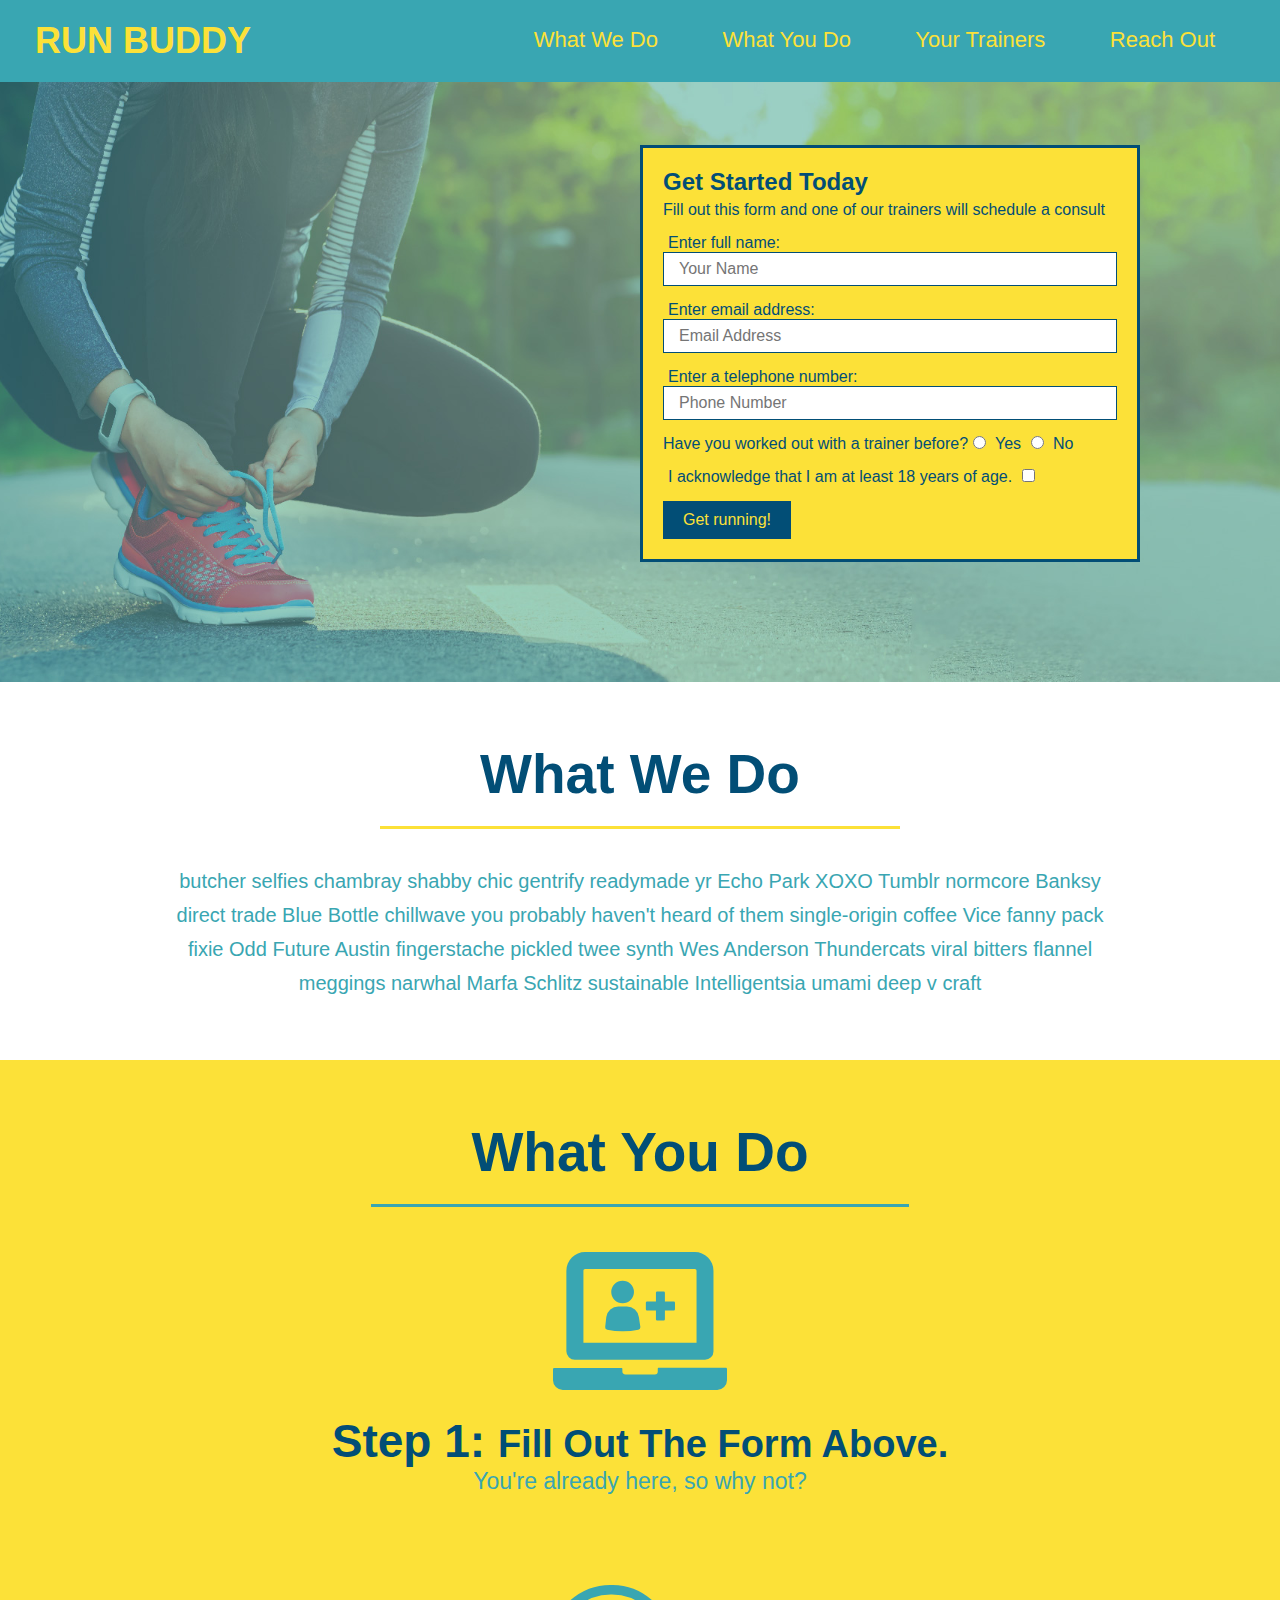
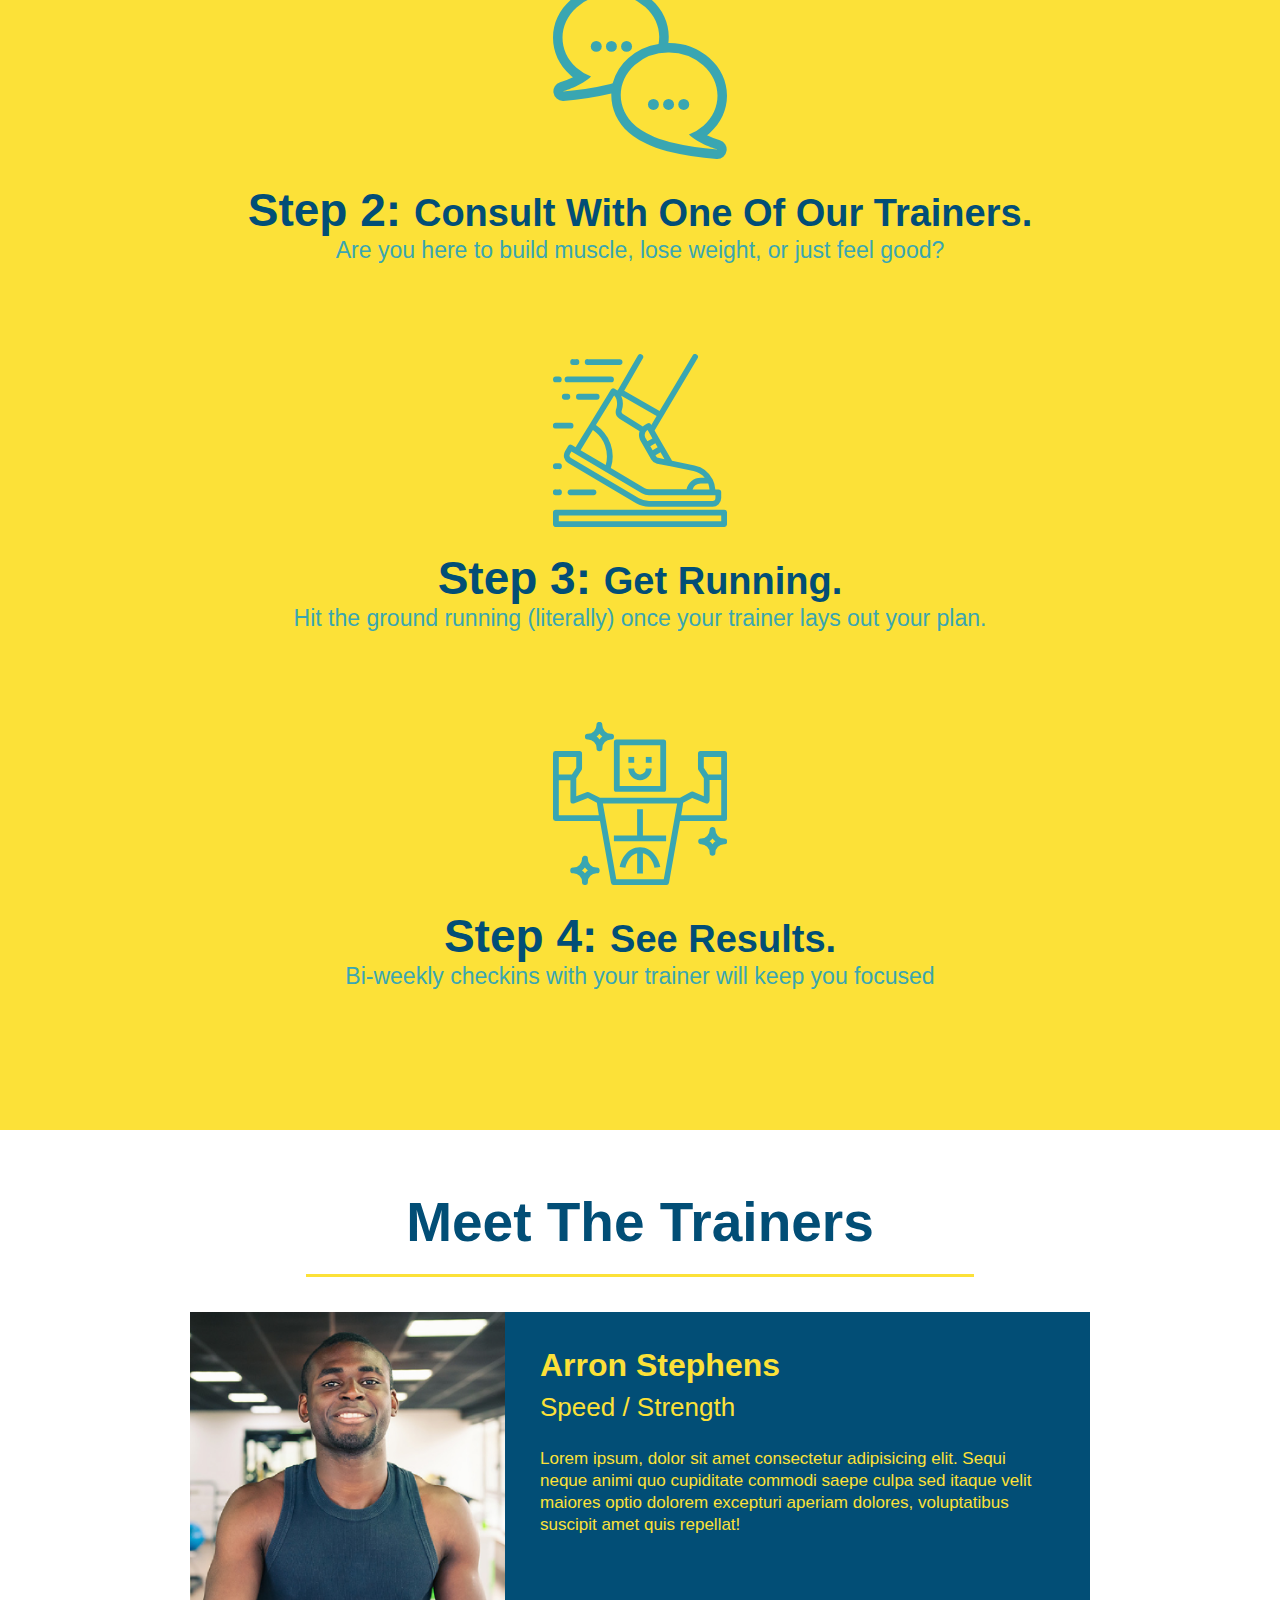
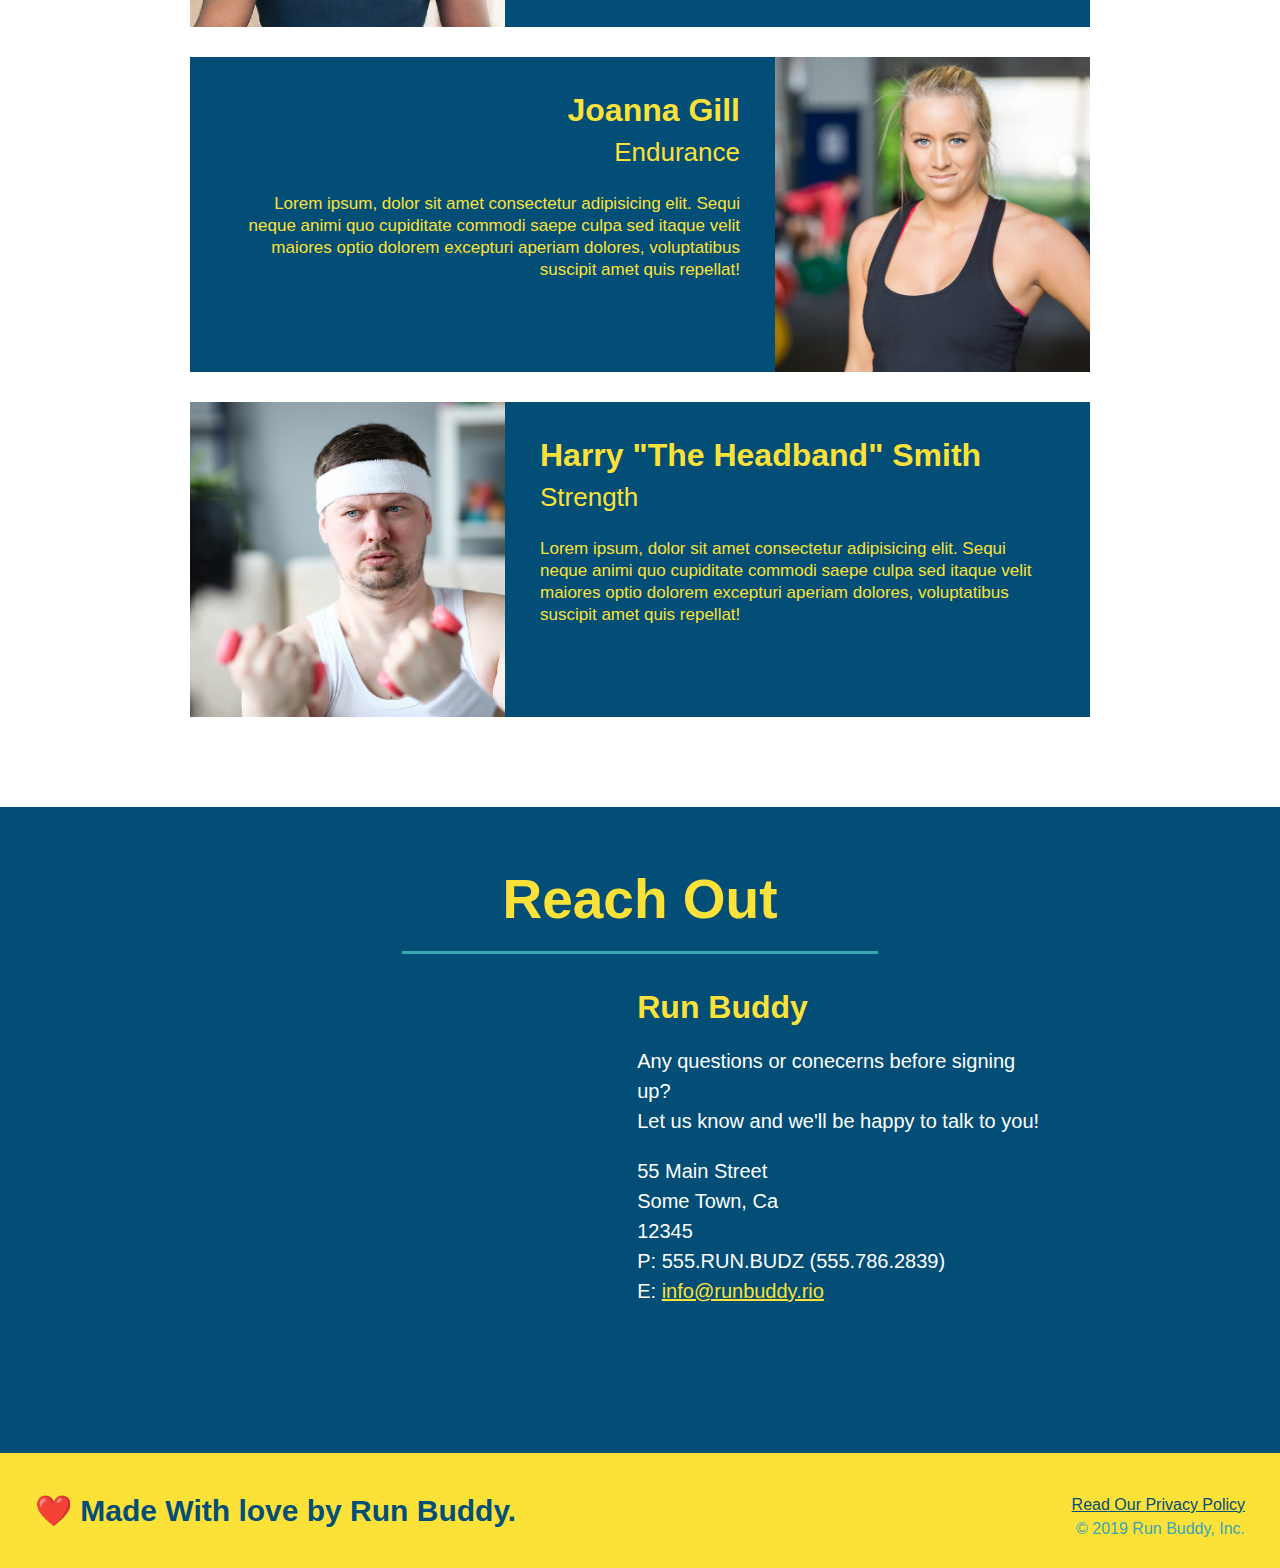
==== index.html @ 1e5d77dc "fixed spelling error" ====
<!DOCTYPE html>
<html lang="en-US">

    <head>
        <meta charset="UTF-8">
        <title>Run Buddy</title>
        <link rel="stylesheet" href="./assets/css/style.css">
    </head>
    

      <body>
        <!-- navigation -->
        <header>
            <h1>
                <a href="/">RUN BUDDY</a>    
            </h1>
            <nav>
                <!-- Unordered list element -->
                <ul>
                    <!-- List item element-->
                    <li>
                        <!-- Anachor element-->
                        <a href="#what-we-do">What We Do</a>
                    </li>
                    <li>
                        <a href="#what-you-do">What You Do</a>
                    </li>
                    <li>
                        <a href="#your-trainers">Your Trainers</a>
                    </li>
                    <li>
                        <a href="#reach-out">Reach Out</a>
                    </li>
                </ul>
            </nav>
        </header>
            
        <!-- hero section -->
        <section class="hero">
            <div class="hero-form">
                <h3>Get Started Today</h3>
                <p>Fill out this form and one of our trainers will schedule a consult</p>
                <form>
                    <label for="name">Enter full name:</label>
                    <input type="text" placeholder="Your Name" name="name" id="name" class="form-input" />
                    <label for="email">Enter email address:</label>
                    <input type="email" placeholder="Email Address" name="email" id="email" class="form-input" />
                    <label for="phone">Enter a telephone number:</label>
                    <input type="tel" placeholder="Phone Number" name="phone" id="phone" class="form-input" />
                    <p>
                      Have you worked out with a trainer before?
                      <input type="radio" name="trainer-confirm" id="trainer-yes" />
                      <label for="trainer-yes">Yes</label>
                      <input type="radio" name="trainer-confirm" id="trainer-no" />
                      <label for="trainer-no">No</label>
                    </p>
                    <p>
                      <label for="checkbox">
                        I acknowledge that I am at least 18 years of age.
                      </label>
                      <input type="checkbox" name="age-confirm" id="checkbox" />
                    </p>
                    <button type="submit">
                      Get running!
                    </button>
                  </form>
            </div>
        </section>

        <!--"What We Do" Section-->    
        <section id="what-we-do" class="intro">
          <h2 class="section-title primary-border">What We Do</h2>
          <p>butcher selfies chambray shabby chic gentrify readymade yr Echo Park XOXO Tumblr normcore Banksy direct trade Blue Bottle chillwave you probably haven't heard of them single-origin coffee Vice fanny pack fixie Odd Future Austin fingerstache pickled twee synth Wes Anderson Thundercats viral bitters flannel meggings narwhal Marfa Schlitz sustainable Intelligentsia umami deep v craft

          </p>
        </section>

        <!--"What You Do" Section-->
        <section id="what-you-do" class="steps">
            <h2 class="section-title secondary-border">What You Do</h2>

            <div>
                <img src="./assets/images/step-1.svg" alt="">
                <h3>Step 1: <span>Fill Out The Form Above.</span></h3>
                <p>You're already here, so why not?</p>
            </div>

            <div>
                <img src="./assets/images/step-2.svg" alt="">
                <h3>Step 2: <span>Consult With One Of Our Trainers.</span></h3>
                <p>Are you here to build muscle, lose weight, or just feel good?</p>
            </div>

            <div>
                <img src="./assets/images/step-3.svg" alt="">
                <h3>Step 3: <span>Get Running.</span></h3>
                <p>Hit the ground running (literally) once your trainer lays out your plan.</p>
            </div>

            <div>
                <img src="./assets/images/step-4.svg" alt="">
                <h3>Step 4: <span>See Results.</span></h3>
                <p>Bi-weekly checkins with your trainer will keep you focused</p>
            </div>
        </section>

        <!--"Meet The Trainers" Section-->
        <section id="your-trainers" class="trainers">
            <h2 class="section-title primary-border">
                Meet The Trainers
            </h2>
            <!-- First Trainer Bio-->
            <article class="trainer">
                <img src="./assets/images/trainer-1.jpg" alt="Arron Stephens in his workout clothes, ready to pump iron">
                <div class="trainer-bio text-left">
                    <h3>Arron Stephens</h3>
                    <h4>Speed / Strength</h4>
                    <p>
                        Lorem ipsum, dolor sit amet consectetur adipisicing elit. Sequi neque animi quo cupiditate commodi saepe culpa sed itaque velit maiores optio dolorem excepturi aperiam dolores, voluptatibus suscipit amet quis repellat!
                    </p>
                </div>
            </article>
            <!-- Second Trainer Bio -->
            <article class="trainer">
                <div class="trainer-bio text-right">
                    <h3>Joanna Gill</h3>
                    <h4>Endurance</h4>
                    <p>
                        Lorem ipsum, dolor sit amet consectetur adipisicing elit. Sequi neque animi quo cupiditate commodi saepe culpa sed itaque velit maiores optio dolorem excepturi aperiam dolores, voluptatibus suscipit amet quis repellat!
                    </p>
                </div>
                <img src="./assets/images/trainer-2.jpg" alt="Joanna Gill cooling off after a workout">
            </article>
            <!-- Third Trainer Bio -->
            <article class="trainer">
                <img src="./assets/images/trainer-3.jpg" alt="Harry Smith wearing a headband and lifting comically small pink weights">
                <div class="trainer-bio text-left">
                    <h3>Harry "The Headband" Smith</h3>
                    <h4>Strength</h4>
                    <p>
                        Lorem ipsum, dolor sit amet consectetur adipisicing elit. Sequi neque animi quo cupiditate commodi saepe culpa sed itaque velit maiores optio dolorem excepturi aperiam dolores, voluptatibus suscipit amet quis repellat!
                    </p>

                </div>
            </article>
        </section>

        <!--"Reach Out" Section-->
        <section id="reach-out" class="contact">
            <h2 class="section-title secondary-border">Reach Out</h2>
            <div class="contact-info">
                <iframe src="https://www.google.com/maps/embed?pb=!1m18!1m12!1m3!1d5121.761958511111!2d-74.06692370712405!3d40.244243435101!2m3!1f0!2f0!3f0!3m2!1i1024!2i768!4f13.1!3m3!1m2!1s0x89c228d01648f32f%3A0x8bdbd21756d433e3!2sCold%20Indian%20Springs%20Rd%2C%20Ocean%20Township%2C%20NJ%2007712!5e0!3m2!1sen!2sus!4v1648341607891!5m2!1sen!2sus" 
                style="border:0;" 
                allowfullscreen="" 
                loading="lazy" 
                referrerpolicy="no-referrer-when-downgrade">
                </iframe>
                 <div>
                <h3>Run Buddy</h3>
                <p>
                    Any questions or conecerns before signing up?
                    <br />
                    Let us know and we'll be happy to talk to you!
                </p>
                <address>
                    55 Main Street <br />
                    Some Town, Ca <br />
                    12345<br />
                    P: 555.RUN.BUDZ (555.786.2839)<br />
                    E: <a href="mailto:info@runbuddy.io">info@runbuddy.rio</a>
                </address>
            </div>
          </section>
      </body>

      <!--Footer-->
      <footer>
        <h2> ❤️ Made With love by Run Buddy.</h2>
        <div>
            <a href="./privacy-policy.html">Read Our Privacy Policy</a><br />
            &copy; 2019 Run Buddy, Inc.
        </div>
      </footer>
    
    </html>
---- assets/css/style.css ----
* {
    margin: 0;
    padding: 0;
    box-sizing: border-box;
}

body {
    color: #39a6b2;
    font-family: Helvetica, Arial, sans-serif;
    
}

/* apply styles to <header> */
header {
    padding: 20px 35px;
    background-color: #39a6b2;
}

header h1 {
    font-weight: bold;
    font-size: 36px;
    color: #fce138;
    margin: 0;
    display: inline;
}

header a {
    text-decoration: none;
    color: #fce138;
}

header nav {
    float: right;
    margin: 7px 0;
}

header nav ul li {
    display: inline;
}

header nav ul li a {
    margin: 0 30px;
    font-weight: lighter;
    font-size: 22px;
}

footer {
    background: #fce138;
    width: 100%;
    padding: 40px 35px;
}

footer h2 {
    display: inline;
    color: #024e76;
    font-size: 30px;
    margin: 0;
}

footer div {
    float: right;
    line-height: 1.5;
    text-align: right;
}

footer a {
    color: #024e76;
}

section {
    padding: 60px;
}

/* hero style */
.hero {
    background-image: url("../images/hero-bg.jpg");
    height: 600px;
    background-size: cover;
    background-position: center;
    position: relative;
}
.hero-form {
    background-color: #fce138;
    padding: 20px;
    width: 500px;
    color: #024e76;
    border-style: solid;
    border-width: 3px;
    border-color: #024e76;
    position: absolute;
    bottom: 120px;
    right: 140px;  
  }

  .hero-form h3 {
    font-size: 24px;
    margin: 0;
  }

  .hero-form p {
      margin: 5px 0 15px 0;
  }

  .form-input {
    border: 1px solid #024e76;
    display: block;
    padding: 7px 15px;
    font-size: 16px;
    color: #024e76;
    width: 100%;
    margin-bottom: 15px;
  }

  .hero-form label {
    margin: 0 5px;
  }

  .hero-form button {
    color: #fce138;
    background-color: #024e76;
    border: none;
    padding: 10px 20px;
    font-size: 16px;
  }

  .intro {
      text-align: center;
  }

  .intro p {
      line-height: 1.7;
      color: #39a6b2;
      width: 80%;
      font-size: 20px;
      margin: 0 auto;
  }

  .steps {
      text-align: center;
      background: #fce138;
  }

  
  .steps div {
      margin-bottom: 80px;
  }
  
  .steps img {
    width: 15%;
    margin: 10px 0;
  }
  
  .steps h3 {
      color: #024e76;
    font-size: 46px;
    margin-top: 10px;
  }
  
  .steps p {
      color: #39a6b2;
      font-size: 23px;
    }
    
    .steps span {
      font-size: 38px;
  }
  
  .section-title {
    font-size: 55px;
    color: #024e76;
    margin-bottom: 35px;
    padding: 0 100px 20px 100px;
    display: inline-block;
    border-bottom: 3px solid;
  }
  
  .primary-border {
    border-color: #fce138;
  }
  
  .secondary-border {
    border-color: #39a6b2;
  }

  .trainers {
      text-align: center;
  }

  .trainer {
      width: 900px;
      margin: 0 auto 30px auto;
      background: #024e76;
      color: #fce138;
      overflow: auto;
  }

  .trainer img {
      width: 35%;
      float: left;
  }

  .trainer-bio {
      padding: 35px;
      float: left;
      width: 65%;
  }

  .text-left {
    text-align: left;
  }
  
  .text-right {
    text-align: right;
  }

  .trainer-bio h3 {
    font-size: 32px;
    margin-bottom: 8px;
  }
  
  .trainer-bio h4 {
    font-weight: lighter;
    font-size: 26px;
    margin-bottom: 25px;
  }
  
  .trainer-bio p {
    font-size: 17px;
    line-height: 1.3;
  }


  /* REACH OUT STYLES START */
.contact {
    text-align: center;
    background: #024e76;
  }

  .contact h2 {
      color: #fce138;
  }

  .contact-info iframe {
      width: 400px;
      height: 400px;
  }

  .contact-info div {
      width: 410px;
      display: inline-block;
      vertical-align: top;
      text-align: left;
      margin-right: 30px 0 0 60px;
      color: white;
  }

  .contact-info h3 {
    color: #fce138;
    font-size: 32px;
  }
  
  .contact-info p, .contact-info address {
    margin: 20px 0;
    line-height: 1.5;
    font-size: 20px;
    font-style: normal;
  }
  
  .contact-info a {
    color: #fce138;
  }
  
  /* REACH OUT STYLES END */
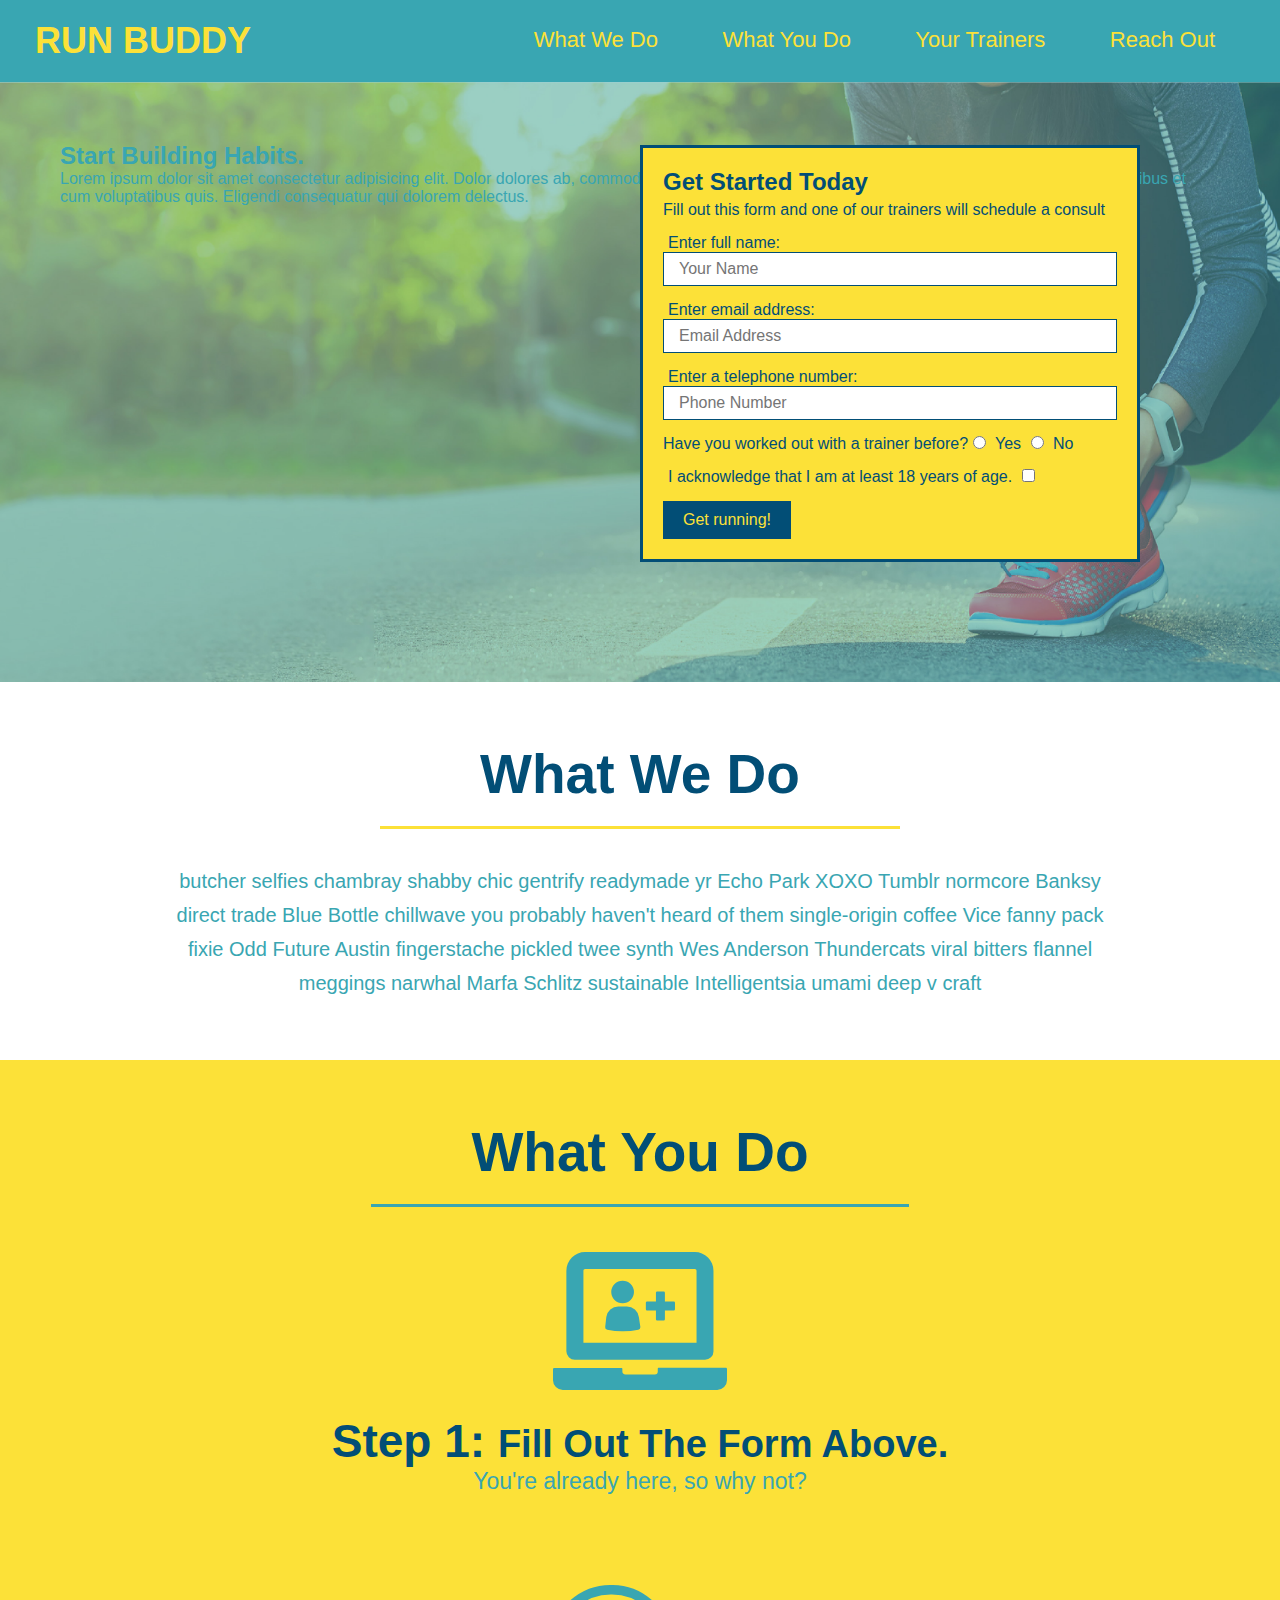
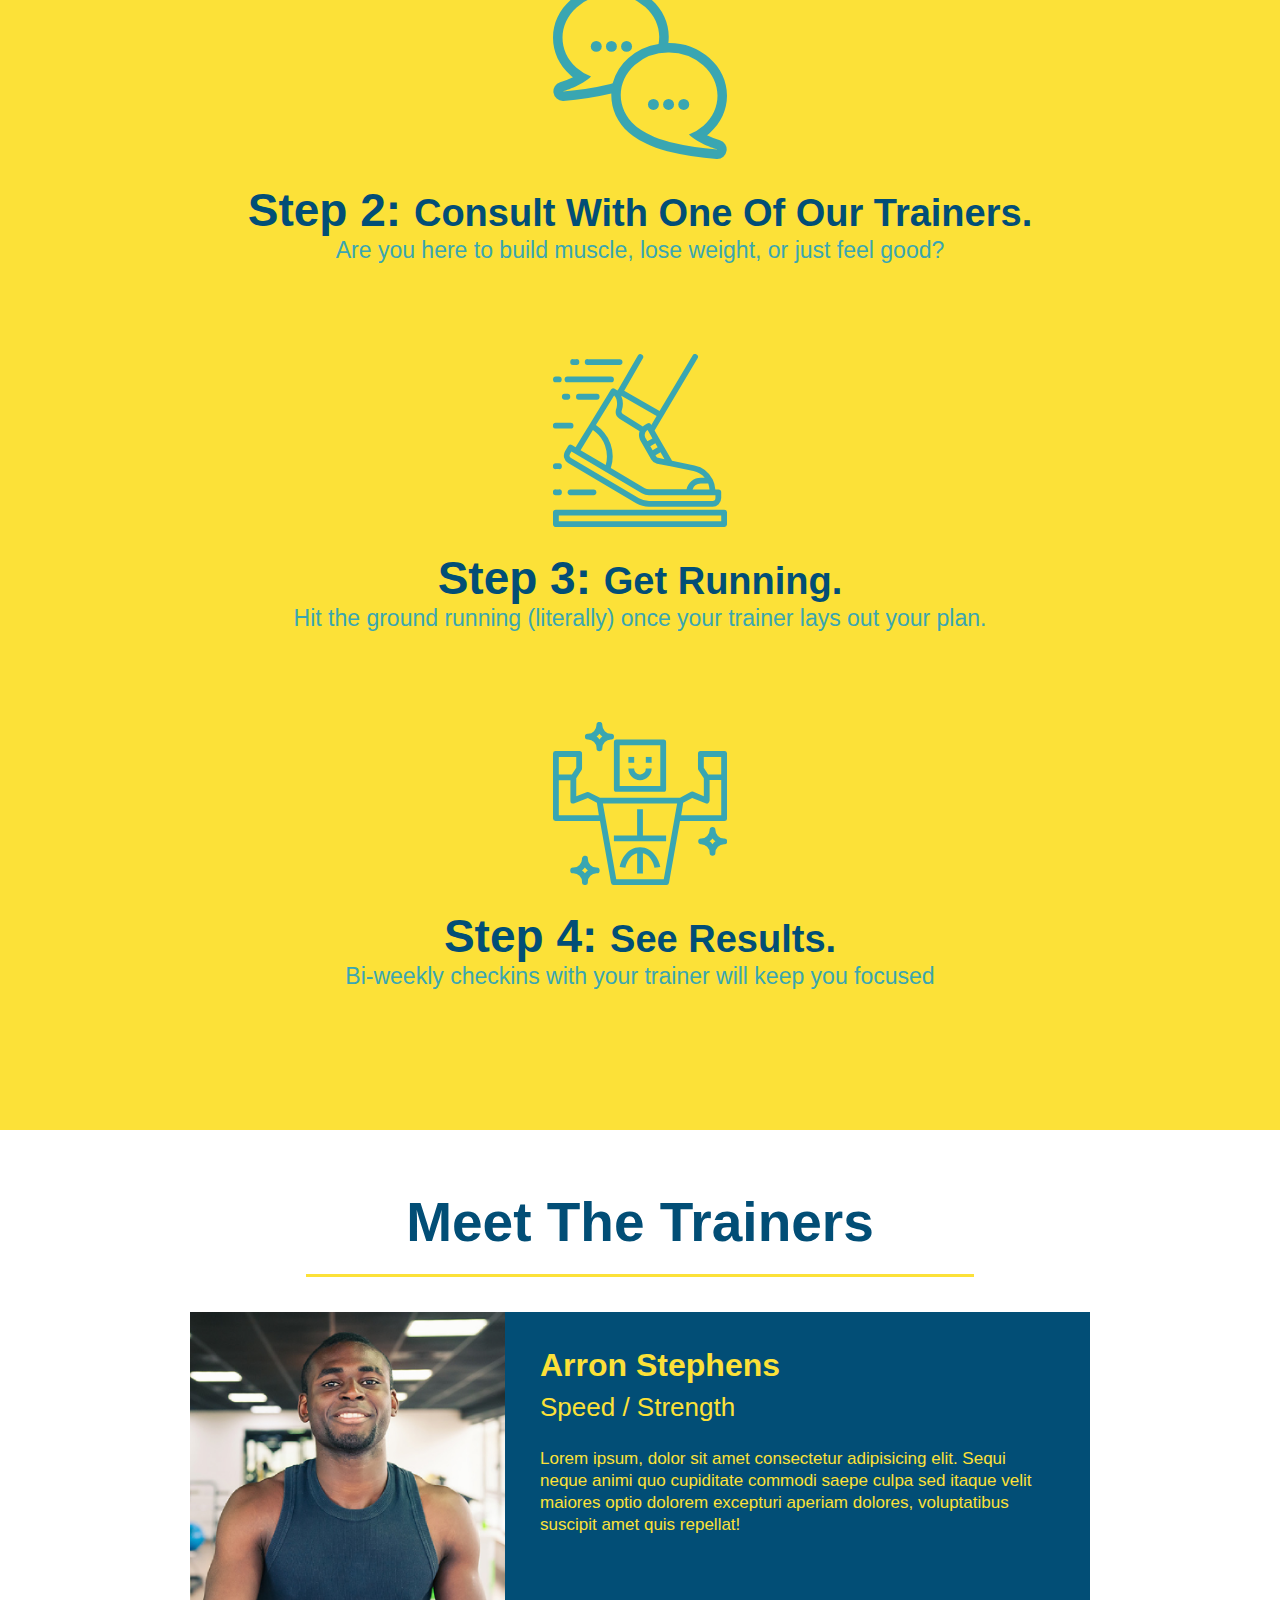
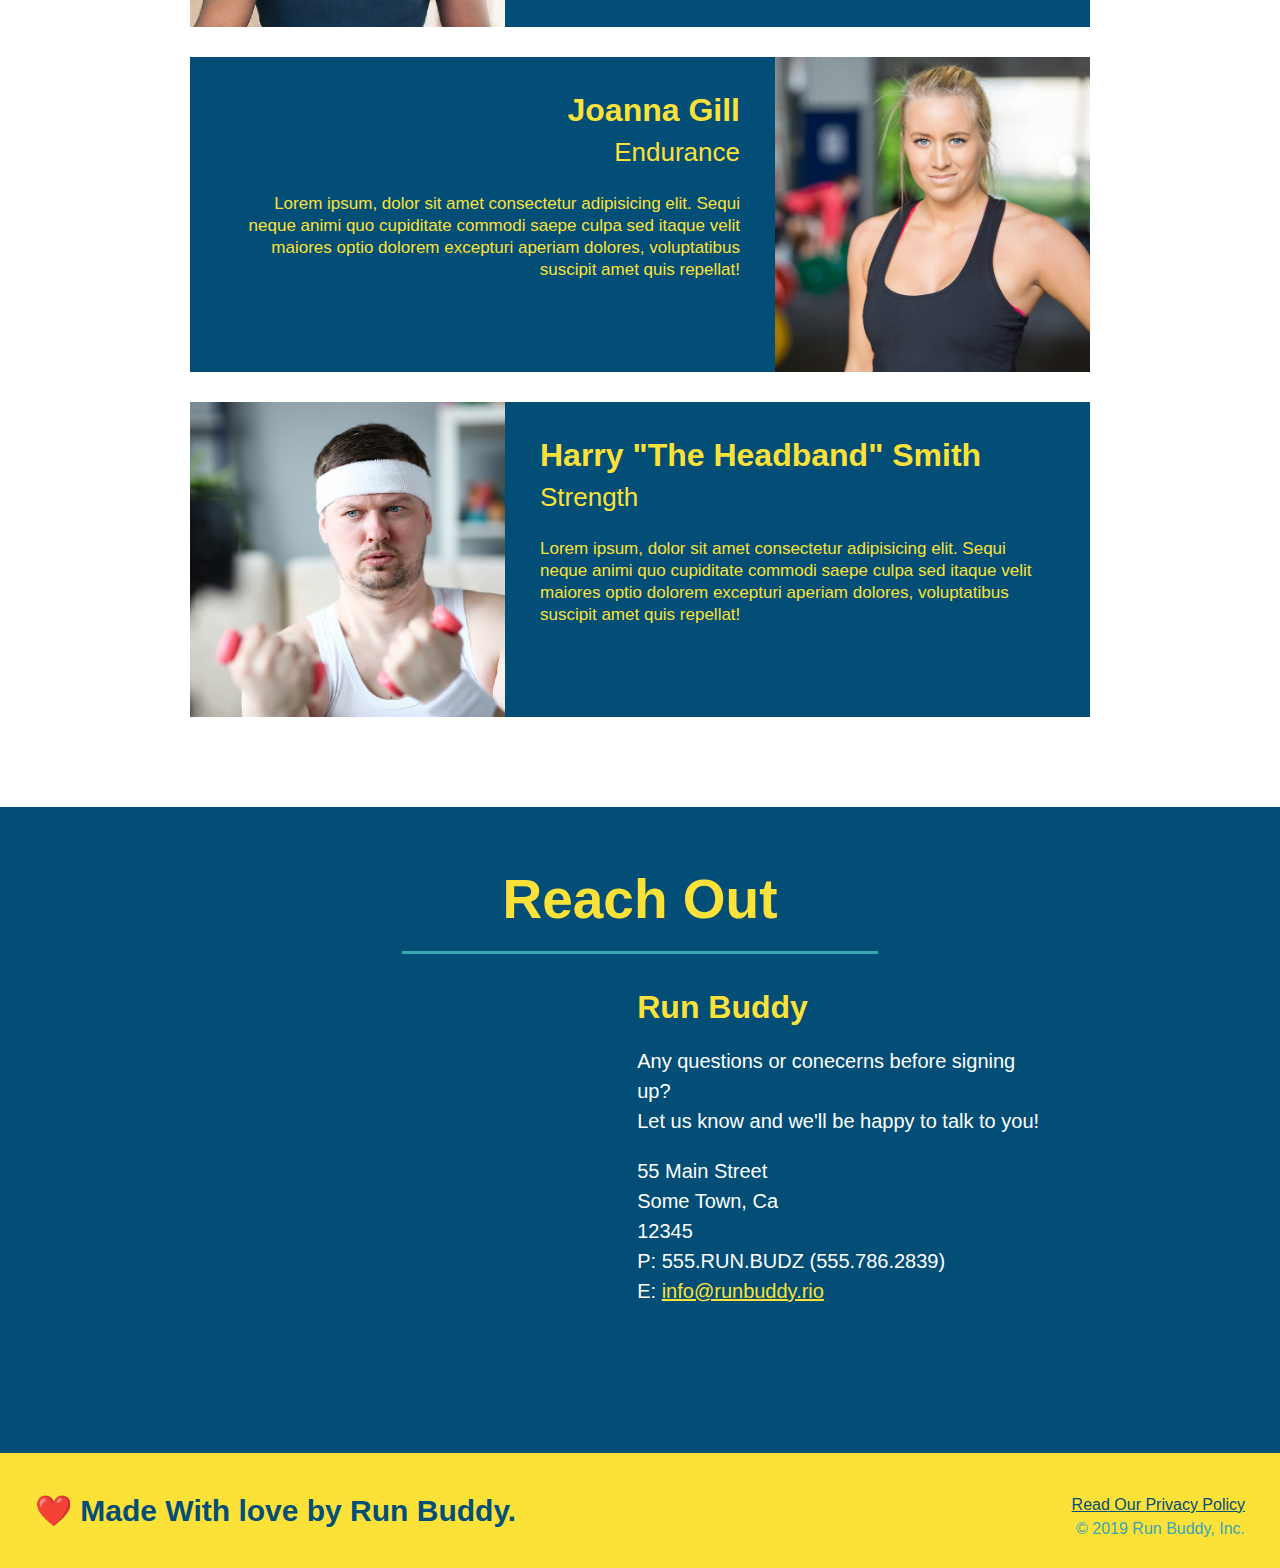
==== commit 4dda3ffa: "add content to hero, replace image" ====
--- a/index.html
+++ b/index.html
@@ -37,6 +37,12 @@
             
         <!-- hero section -->
         <section class="hero">
+            <div class="hero-cta">
+                <h2>Start Building Habits.</h2>
+                <p>
+                    Lorem ipsum dolor sit amet consectetur adipisicing elit. Dolor dolores ab, commodi amet deleniti cumque molestiae neque nam veritatis laborum, temporibus et cum voluptatibus quis. Eligendi consequatur qui dolorem delectus.
+                </p>
+            </div>
             <div class="hero-form">
                 <h3>Get Started Today</h3>
                 <p>Fill out this form and one of our trainers will schedule a consult</p>
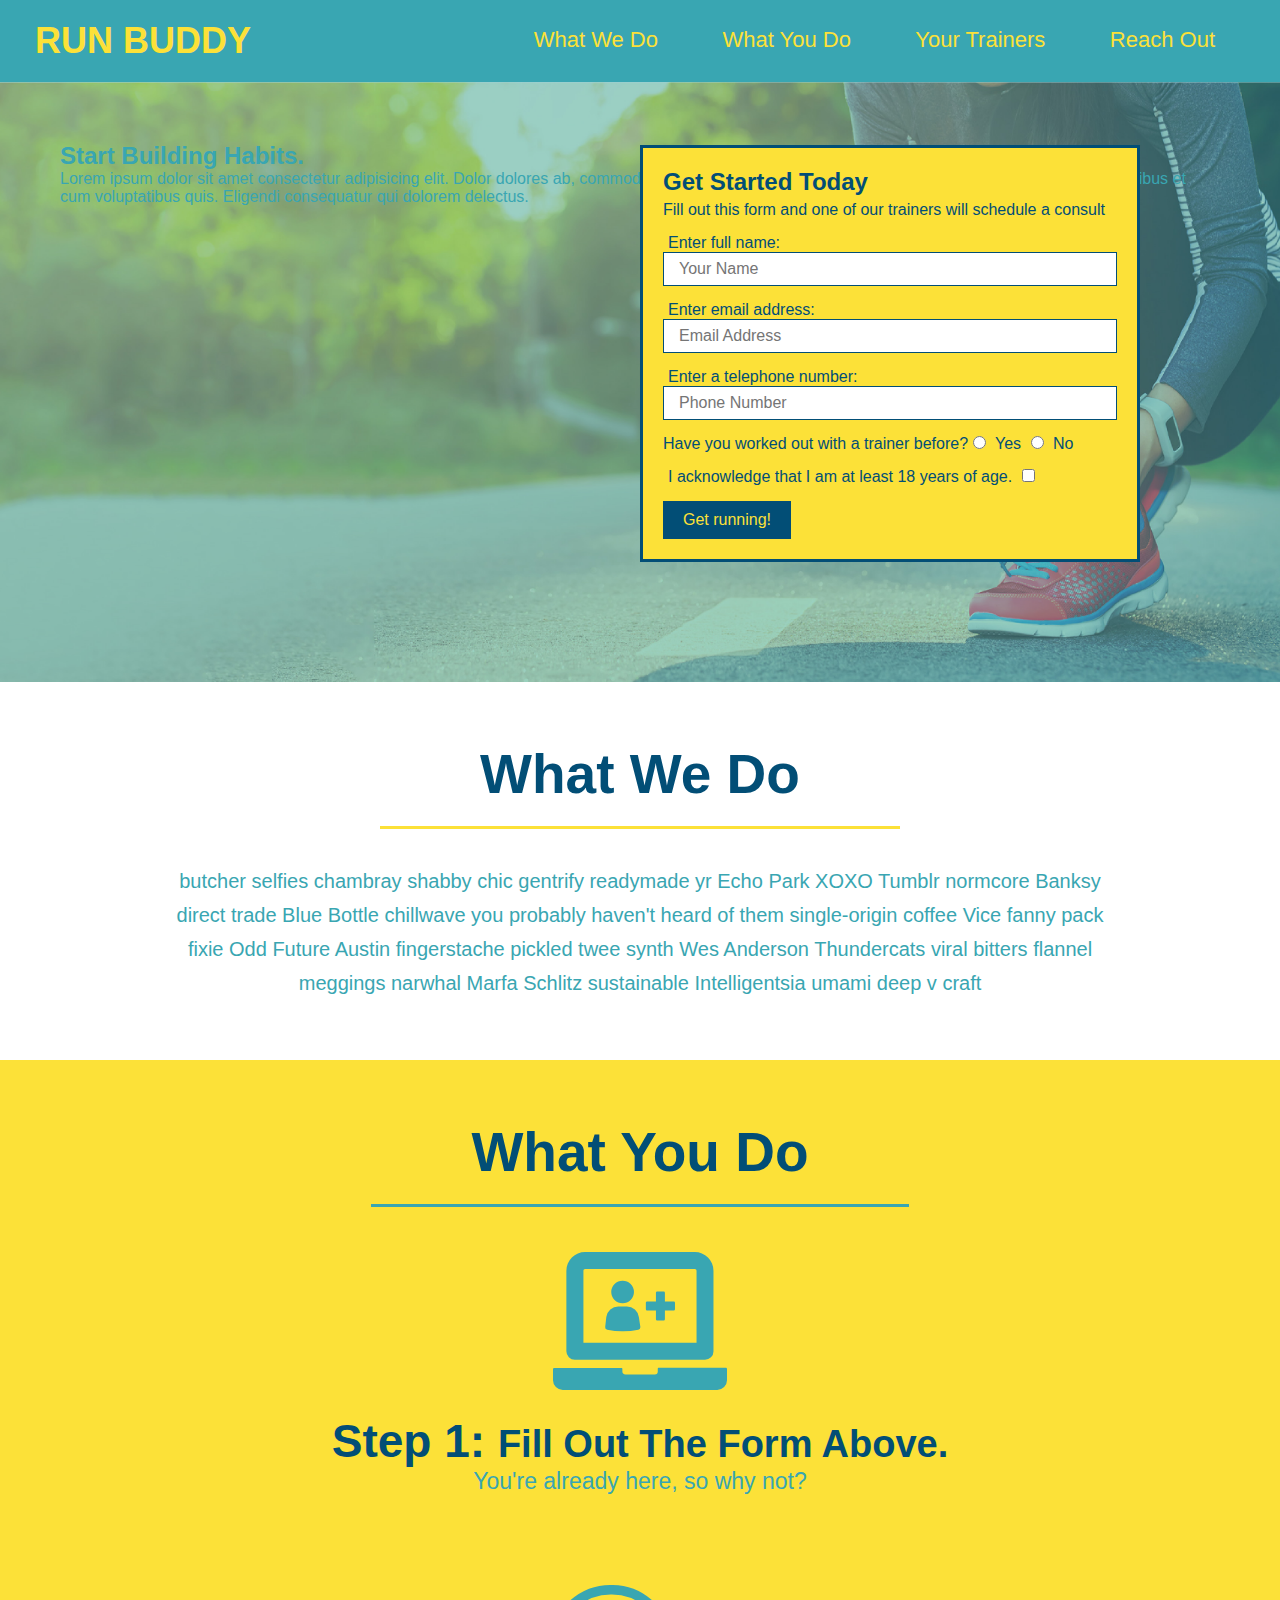
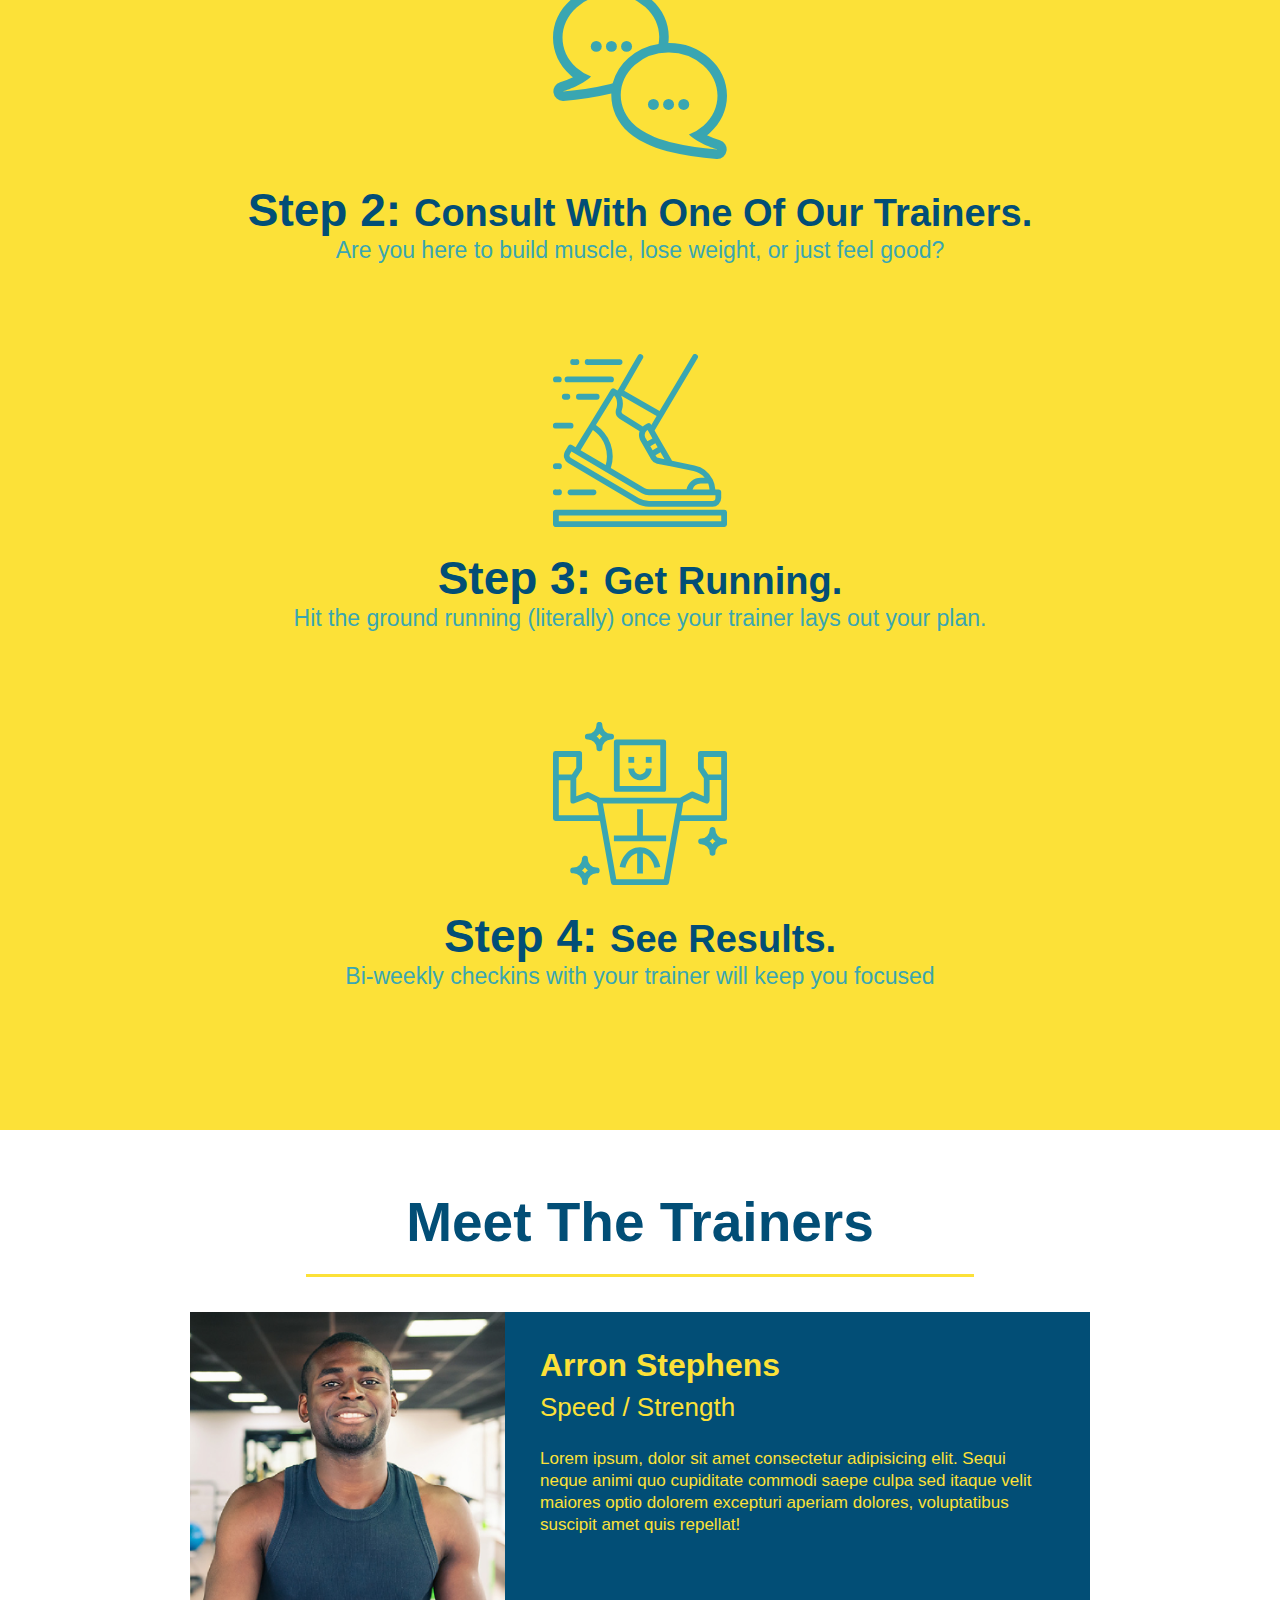
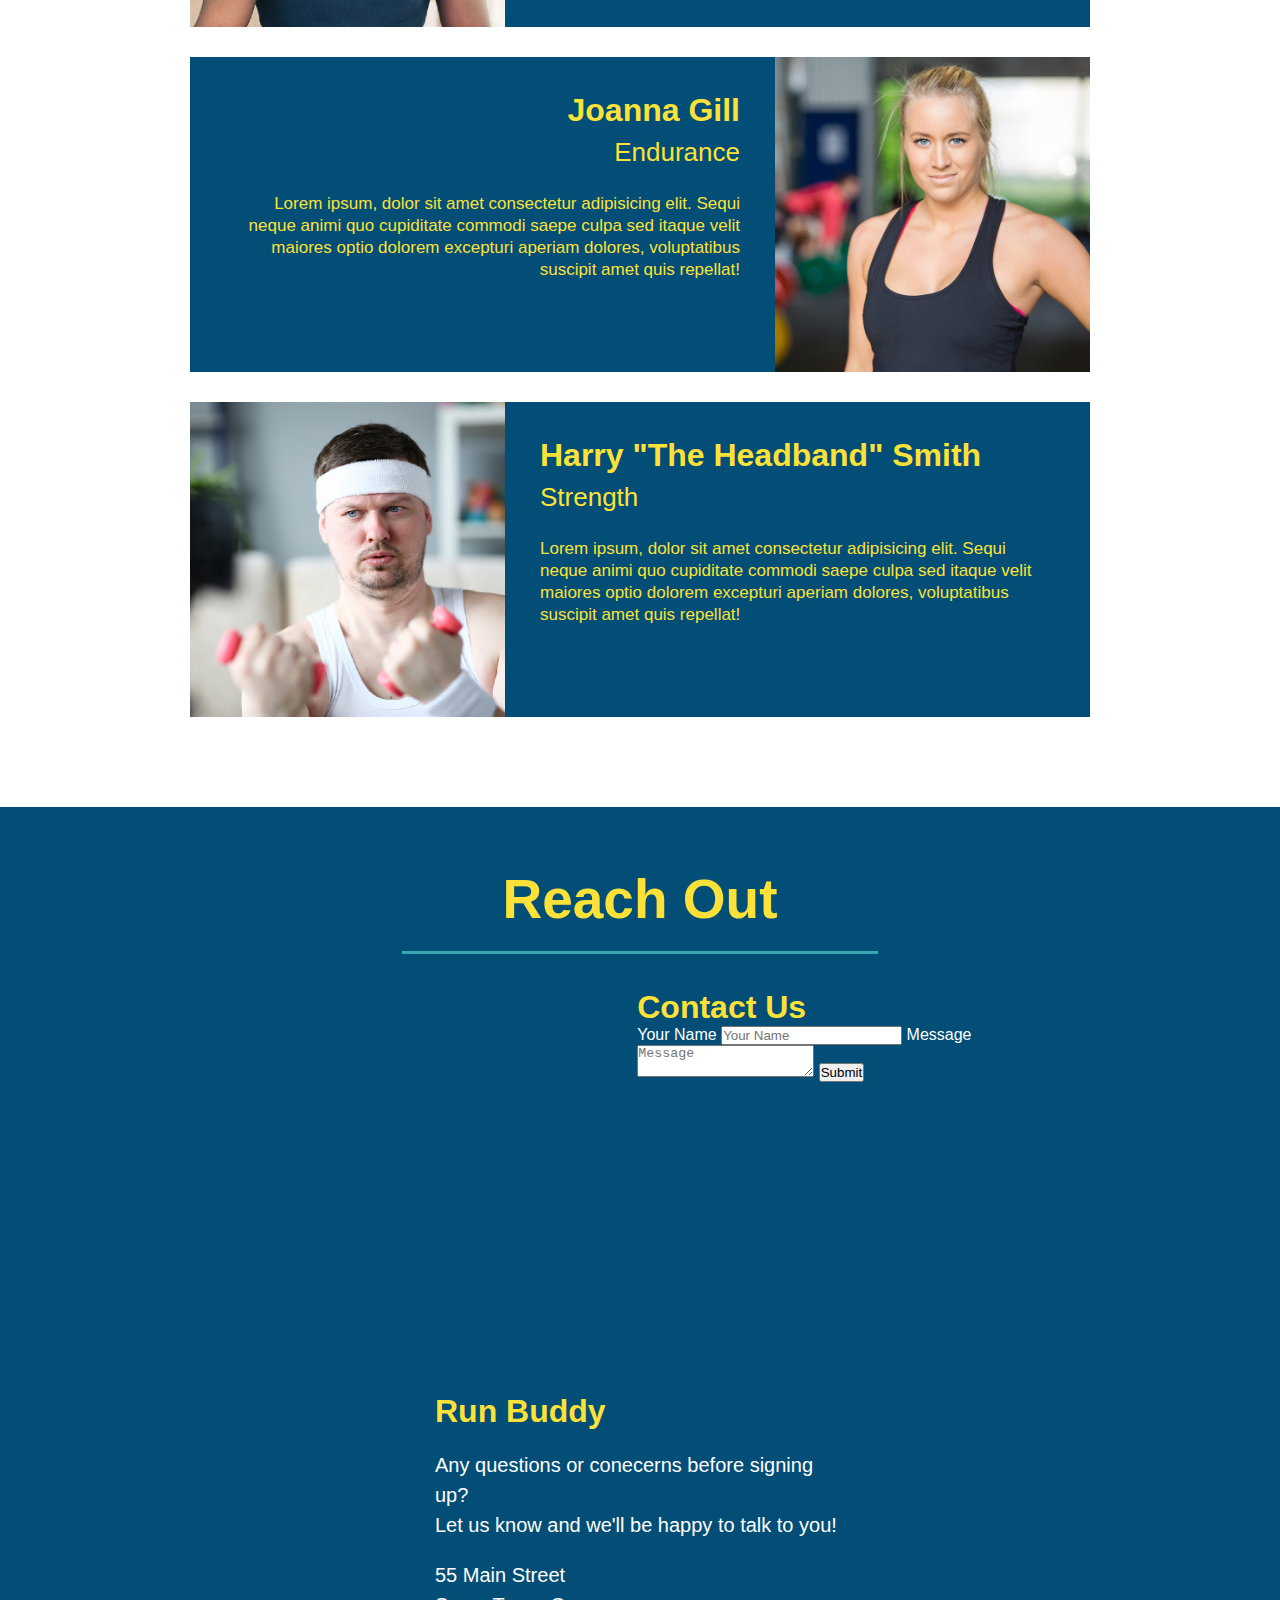
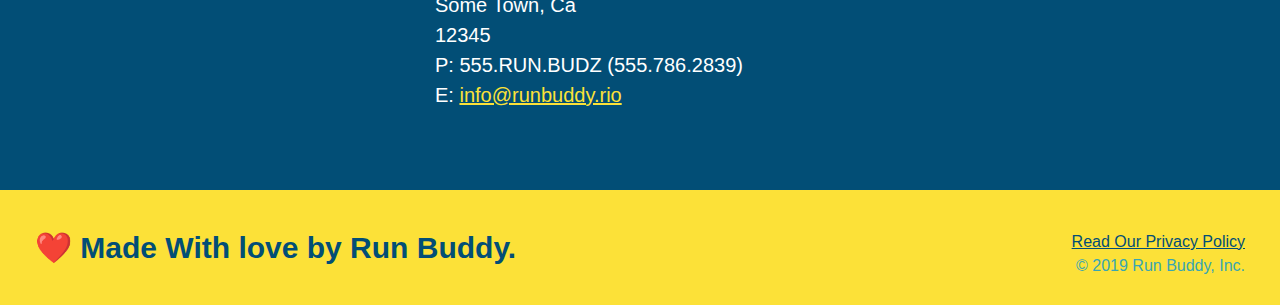
==== commit 95defd65: "add contact form" ====
--- a/index.html
+++ b/index.html
@@ -161,6 +161,18 @@
                 loading="lazy" 
                 referrerpolicy="no-referrer-when-downgrade">
                 </iframe>
+                <div class="contact-form">
+                    <h3>Contact Us</h3>
+                    <form>
+                        <label for="contact-name">Your Name</label>
+                        <input type="text" id="contact-name" placeholder="Your Name" />
+                   
+                        <label for="contact-message">Message</label>
+                        <textarea id="contact-message" placeholder="Message"></textarea>
+                   
+                        <button type="submit">Submit</button>
+                    </form>
+                </div>
                  <div>
                 <h3>Run Buddy</h3>
                 <p>
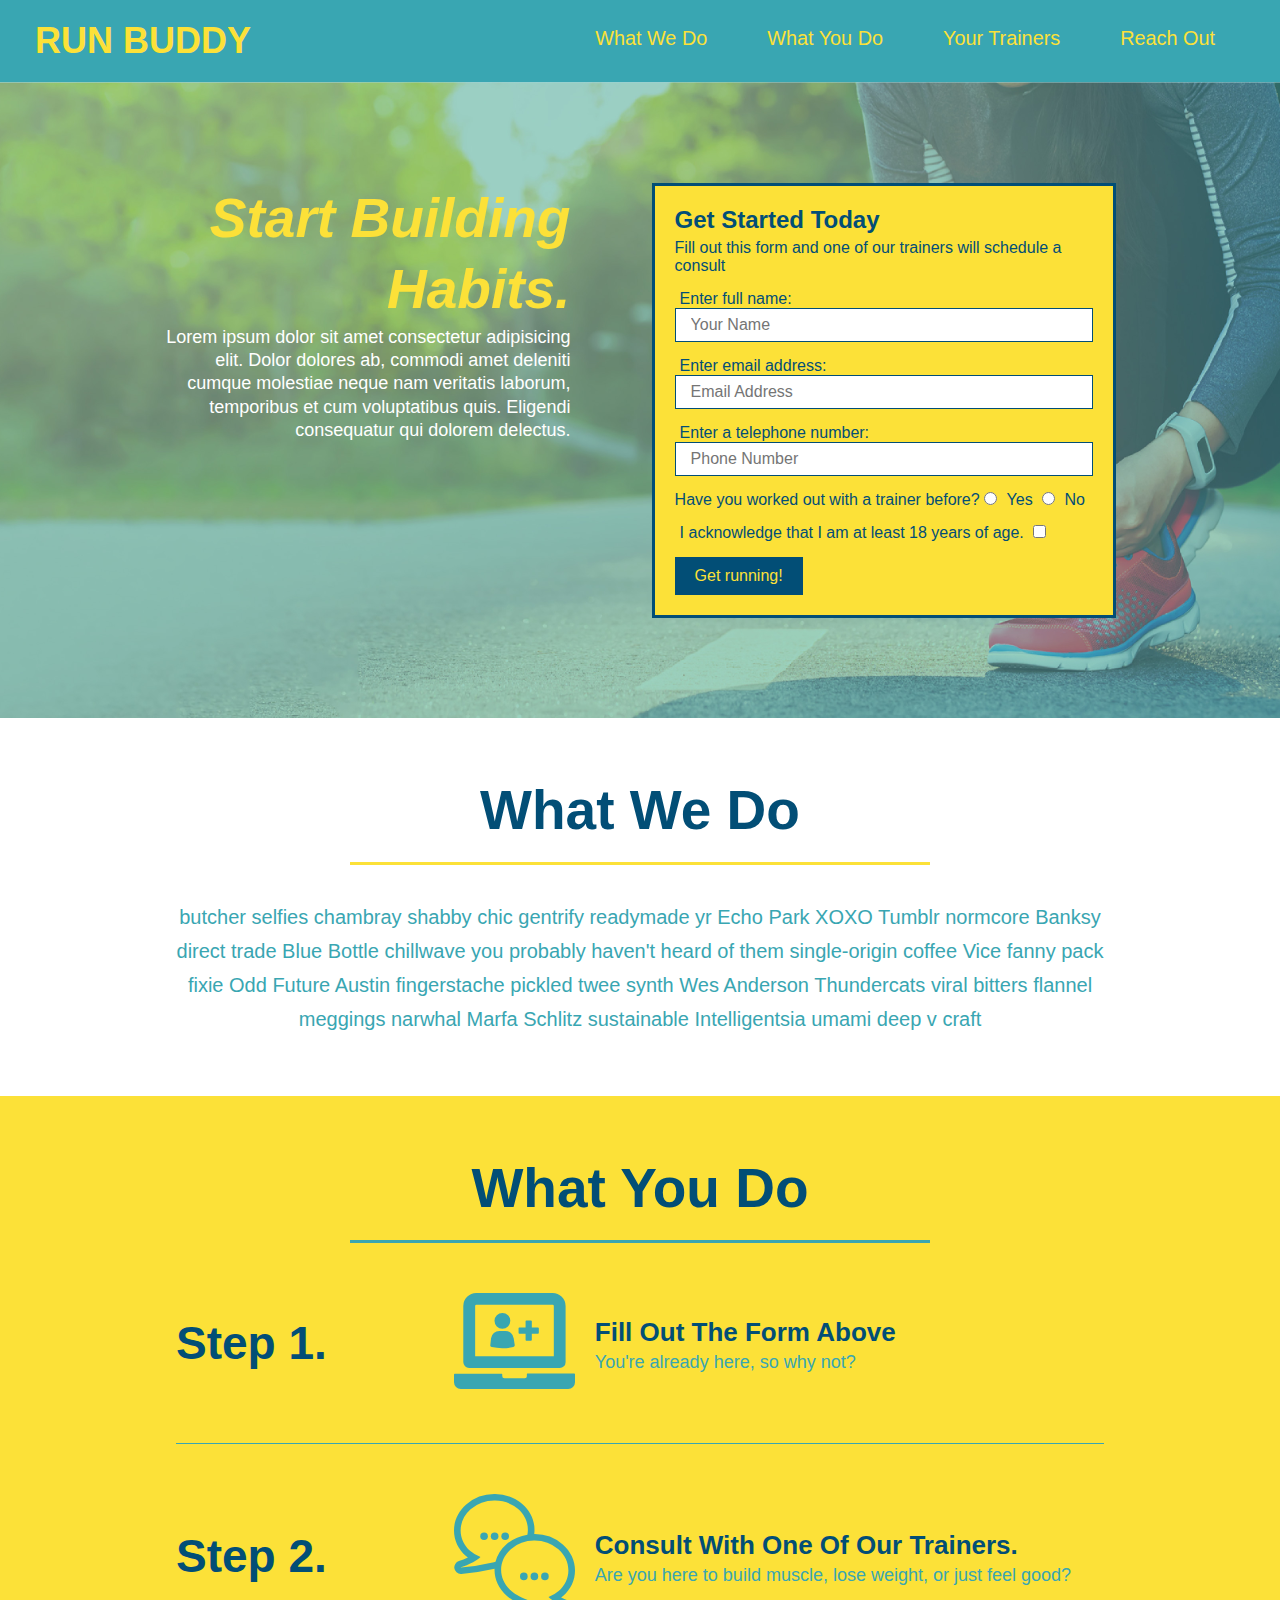
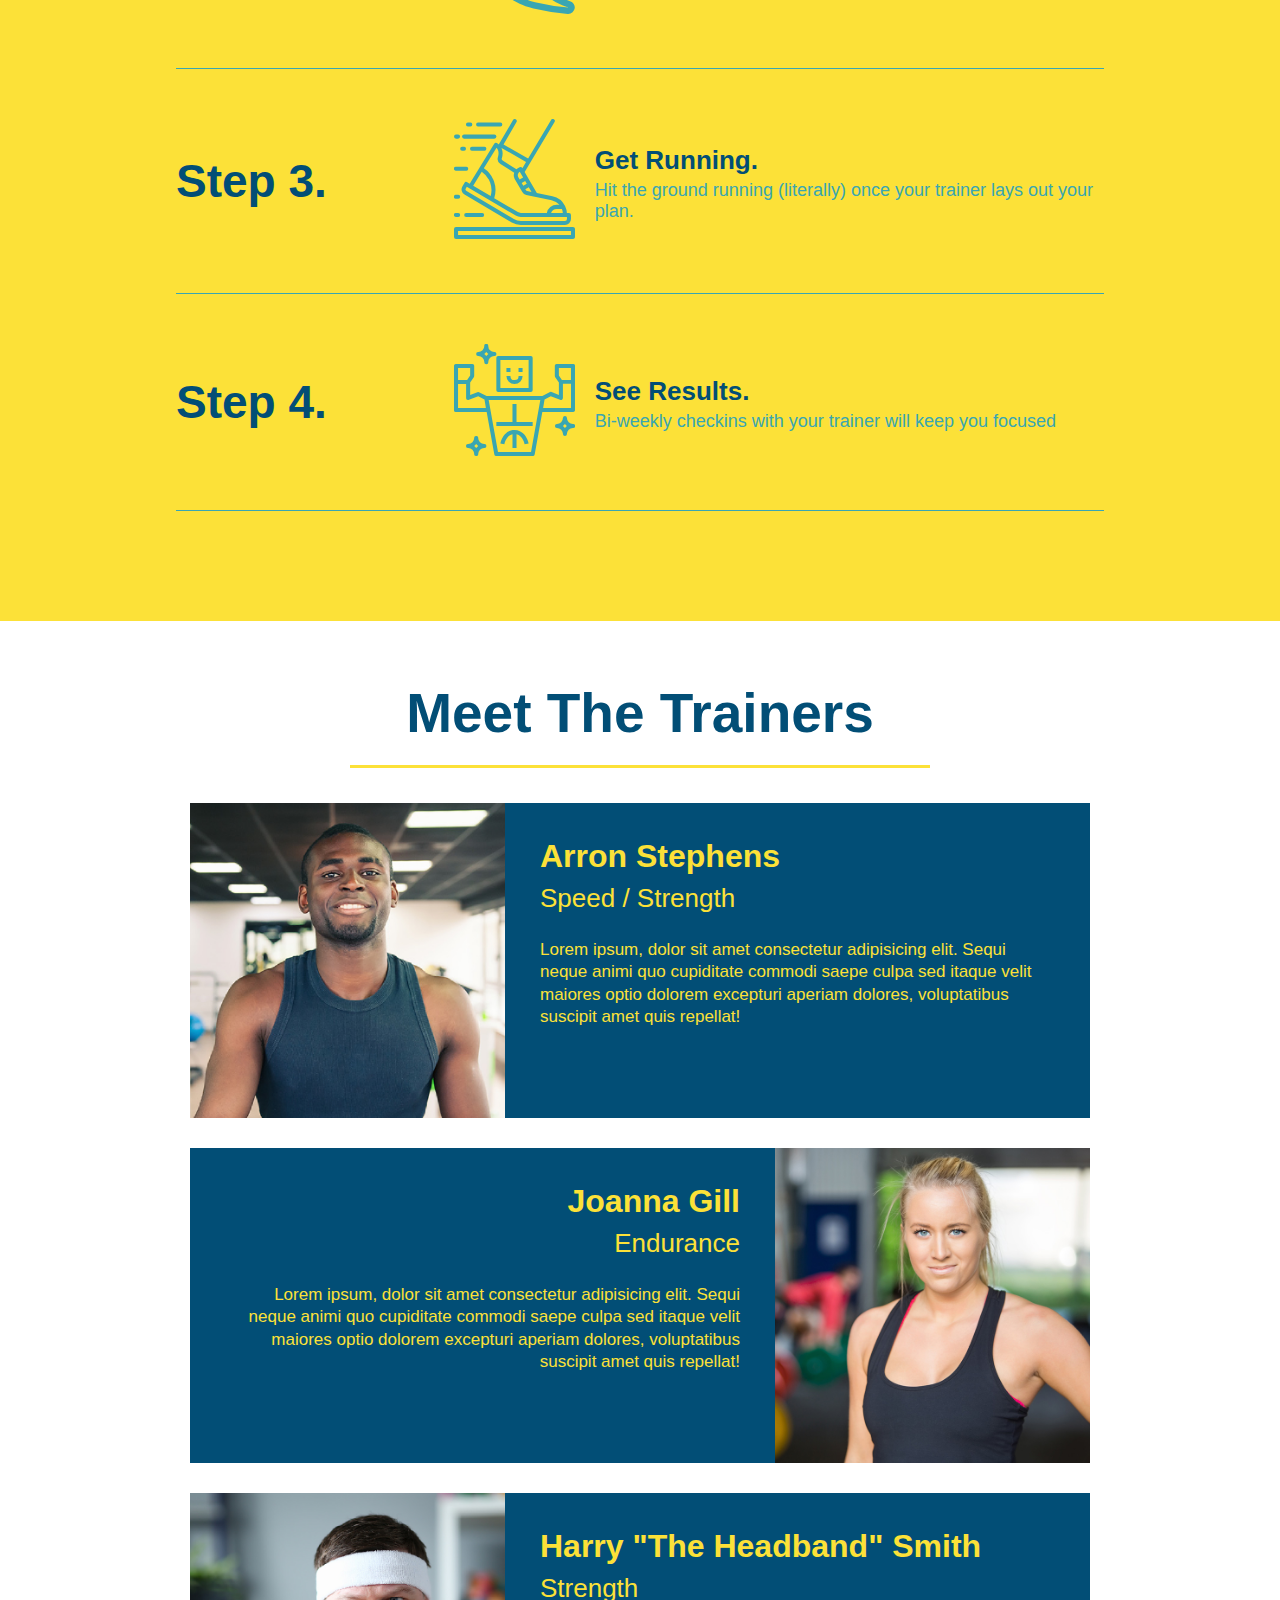
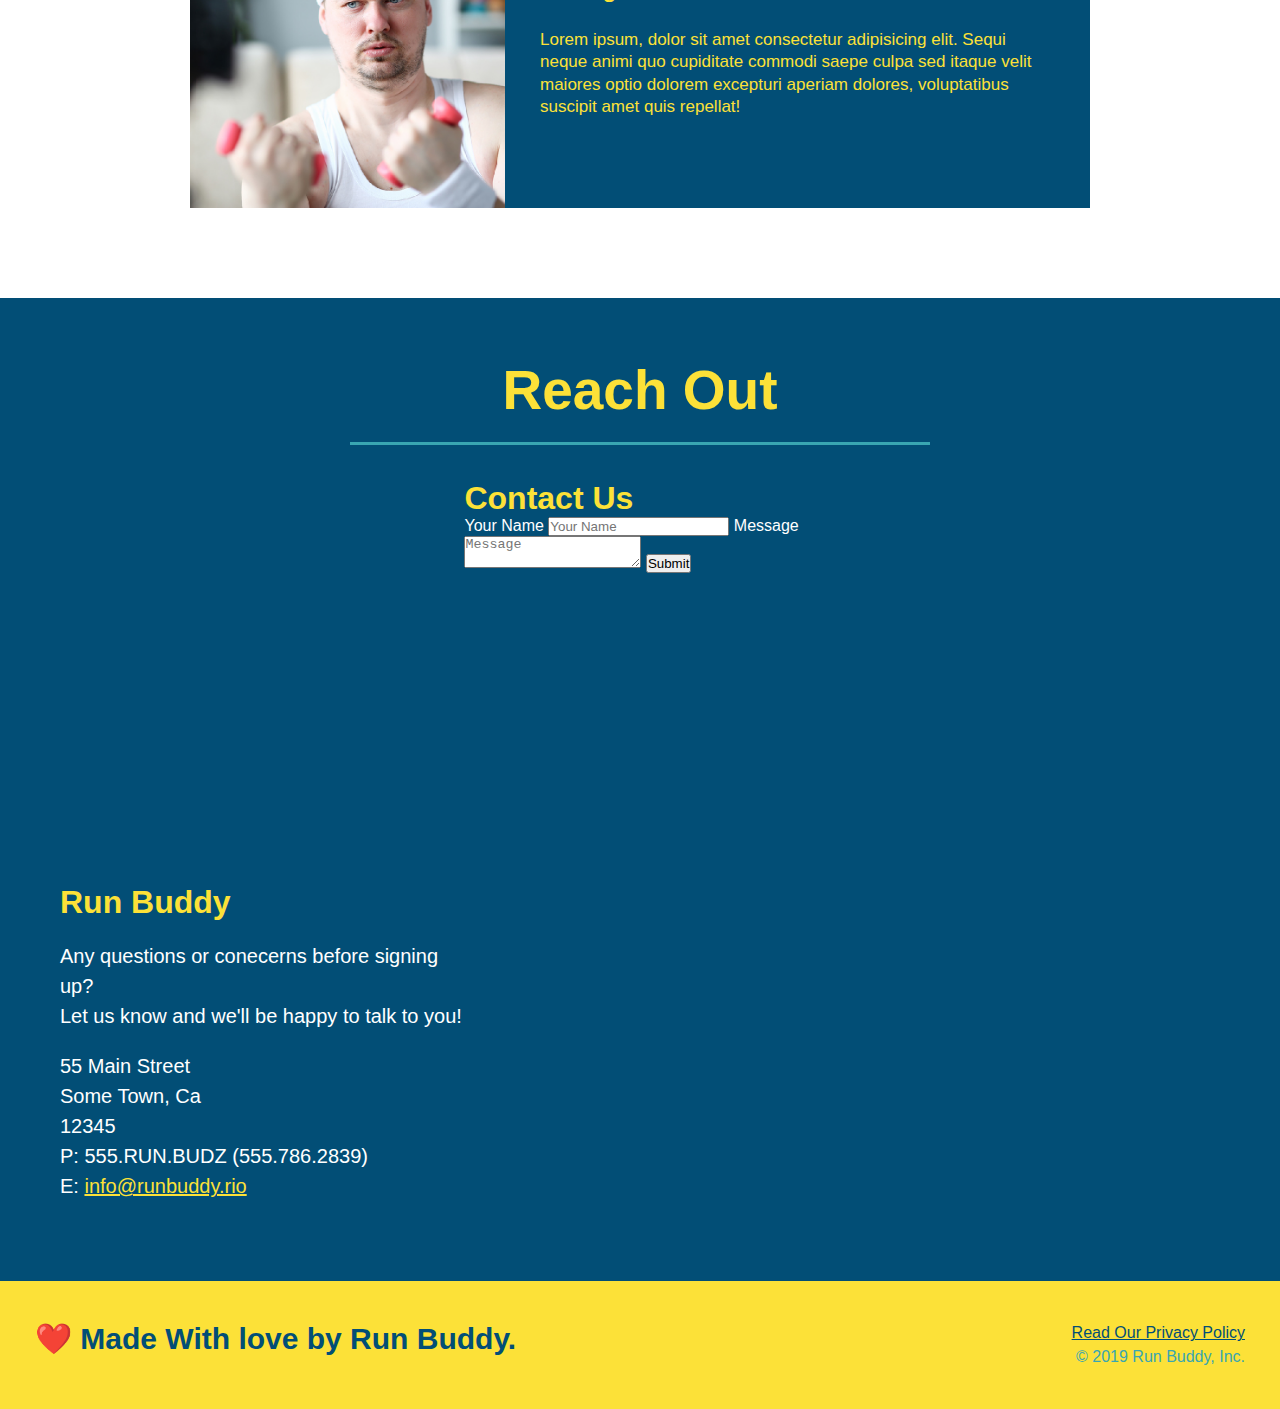
==== commit 3e132476: "add flexbox to the steps" ====
--- a/index.html
+++ b/index.html
@@ -75,39 +75,74 @@
 
         <!--"What We Do" Section-->    
         <section id="what-we-do" class="intro">
-          <h2 class="section-title primary-border">What We Do</h2>
-          <p>butcher selfies chambray shabby chic gentrify readymade yr Echo Park XOXO Tumblr normcore Banksy direct trade Blue Bottle chillwave you probably haven't heard of them single-origin coffee Vice fanny pack fixie Odd Future Austin fingerstache pickled twee synth Wes Anderson Thundercats viral bitters flannel meggings narwhal Marfa Schlitz sustainable Intelligentsia umami deep v craft
-
-          </p>
+            <div class="flex-row">
+                <h2 class="section-title primary-border">
+                    What We Do
+                </h2>
+            </div>
+            <div class="flex-row">
+                <p>
+                    butcher selfies chambray shabby chic gentrify readymade yr Echo Park XOXO Tumblr normcore Banksy direct trade Blue Bottle chillwave you probably haven't heard of them single-origin coffee Vice fanny pack fixie Odd Future Austin fingerstache pickled twee synth Wes Anderson Thundercats viral bitters flannel meggings narwhal Marfa Schlitz sustainable Intelligentsia umami deep v craft
+                </p>
+            </div>
+
         </section>
 
         <!--"What You Do" Section-->
         <section id="what-you-do" class="steps">
             <h2 class="section-title secondary-border">What You Do</h2>
 
-            <div>
-                <img src="./assets/images/step-1.svg" alt="">
-                <h3>Step 1: <span>Fill Out The Form Above.</span></h3>
-                <p>You're already here, so why not?</p>
-            </div>
-
-            <div>
-                <img src="./assets/images/step-2.svg" alt="">
-                <h3>Step 2: <span>Consult With One Of Our Trainers.</span></h3>
-                <p>Are you here to build muscle, lose weight, or just feel good?</p>
-            </div>
-
-            <div>
-                <img src="./assets/images/step-3.svg" alt="">
-                <h3>Step 3: <span>Get Running.</span></h3>
-                <p>Hit the ground running (literally) once your trainer lays out your plan.</p>
-            </div>
-
-            <div>
-                <img src="./assets/images/step-4.svg" alt="">
-                <h3>Step 4: <span>See Results.</span></h3>
-                <p>Bi-weekly checkins with your trainer will keep you focused</p>
-            </div>
+            <div class="step">
+                <h3>Step 1.</h3>
+                <div class="step-info">
+                  <div class="step-img">
+                    <img src="./assets/images/step-1.svg" alt="" />
+                  </div>
+                  <div class="step-text">
+                    <h4>Fill Out The Form Above</h4>
+                    <p>You're already here, so why not?</p>
+                  </div>
+                </div>
+              </div>
+
+              <div class="step">
+                <h3>Step 2.</h3>
+                <div class="step-info">
+                  <div class="step-img">
+                    <img src="./assets/images/step-2.svg" alt="" />
+                  </div>
+                  <div class="step-text">
+                    <h4>Consult With One Of Our Trainers.</h4>
+                    <p>Are you here to build muscle, lose weight, or just feel good?</p>
+                  </div>
+                </div>
+              </div>  
+
+              <div class="step">
+                <h3>Step 3.</h3>
+                <div class="step-info">
+                  <div class="step-img">
+                    <img src="./assets/images/step-3.svg" alt="" />
+                  </div>
+                  <div class="step-text">
+                    <h4>Get Running.</h4>
+                    <p>Hit the ground running (literally) once your trainer lays out your plan.</p>
+                  </div>
+                </div>
+              </div>  
+
+              <div class="step">
+                <h3>Step 4.</h3>
+                <div class="step-info">
+                  <div class="step-img">
+                    <img src="./assets/images/step-4.svg" alt="" />
+                  </div>
+                  <div class="step-text">
+                    <h4>See Results.</h4>
+                    <p>Bi-weekly checkins with your trainer will keep you focused</p>
+                  </div>
+                </div>
+              </div>
         </section>
 
         <!--"Meet The Trainers" Section-->
--- a/assets/css/style.css
+++ b/assets/css/style.css
@@ -14,6 +14,9 @@
 header {
     padding: 20px 35px;
     background-color: #39a6b2;
+    display: flex;
+    justify-content: space-between;
+    flex-wrap: wrap;
 }
 
 header h1 {
@@ -21,7 +24,6 @@
     font-size: 36px;
     color: #fce138;
     margin: 0;
-    display: inline;
 }
 
 header a {
@@ -30,35 +32,39 @@
 }
 
 header nav {
-    float: right;
     margin: 7px 0;
 }
 
-header nav ul li {
-    display: inline;
+header nav ul {
+  display: flex;
+  flex-wrap: nowrap;
+  justify-content: space-between;
+  align-items: center;
+  list-style: none;
 }
 
 header nav ul li a {
     margin: 0 30px;
     font-weight: lighter;
-    font-size: 22px;
+    font-size: 1.55vw;
 }
 
 footer {
     background: #fce138;
     width: 100%;
     padding: 40px 35px;
+    display: flex;
+    justify-content: space-between;
+    flex-wrap: wrap;
 }
 
 footer h2 {
-    display: inline;
     color: #024e76;
     font-size: 30px;
     margin: 0;
 }
 
 footer div {
-    float: right;
     line-height: 1.5;
     text-align: right;
 }
@@ -74,22 +80,37 @@
 /* hero style */
 .hero {
     background-image: url("../images/hero-bg.jpg");
-    height: 600px;
     background-size: cover;
     background-position: center;
-    position: relative;
-}
+    display: flex;
+    justify-content: center;
+    flex-wrap: wrap;
+}
+
+.hero-cta {
+  width: 35%;
+  text-align: right;
+  margin: 3.5%;
+  color: #fff;
+  font-size: 18px;
+  line-height: 1.3;
+}
+
+.hero-cta h2 {
+  font-style: italic;
+  font-size: 55px;
+  color: #fce138;
+}
+
 .hero-form {
     background-color: #fce138;
     padding: 20px;
-    width: 500px;
     color: #024e76;
     border-style: solid;
     border-width: 3px;
     border-color: #024e76;
-    position: absolute;
-    bottom: 120px;
-    right: 140px;  
+    width: 40%;
+    margin: 3.5%;
   }
 
   .hero-form h3 {
@@ -121,10 +142,6 @@
     border: none;
     padding: 10px 20px;
     font-size: 16px;
-  }
-
-  .intro {
-      text-align: center;
   }
 
   .intro p {
@@ -133,45 +150,71 @@
       width: 80%;
       font-size: 20px;
       margin: 0 auto;
+      text-align: center;
   }
 
   .steps {
-      text-align: center;
       background: #fce138;
   }
 
-  
-  .steps div {
-      margin-bottom: 80px;
-  }
-  
-  .steps img {
-    width: 15%;
-    margin: 10px 0;
-  }
-  
-  .steps h3 {
+  .step {
+    margin: 50px auto;
+    padding-bottom: 50px;
+    width: 80%;
+    border-bottom: 1px solid #39a6b2;
+    display: flex;
+    flex-wrap: wrap;
+    align-items: center;
+    justify-content: space-between;
+  }
+  
+  
+  .step h3 {
       color: #024e76;
     font-size: 46px;
-    margin-top: 10px;
-  }
-  
-  .steps p {
+    flex: 1 30%;
+  }
+
+  .step-info {
+    flex: 2 70%;
+    display: flex;
+    flex-wrap: wrap;
+    align-items: center;
+  }
+
+  .step-text {
+    flex: 12;
+  }
+
+  .step-text h4 {
+    font-size: 26px;
+    line-height: 1.5;
+    color: #024e76;
+  }
+  
+  .step-text p {
       color: #39a6b2;
-      font-size: 23px;
+      font-size: 18px;
     }
+
+  .step-img {
+    flex: 1 12%;
+    margin-right: 20px;
+  }
+
+  .step-img img {
+    max-width: 100%;
+  }
     
-    .steps span {
-      font-size: 38px;
-  }
-  
+
   .section-title {
     font-size: 55px;
     color: #024e76;
-    margin-bottom: 35px;
-    padding: 0 100px 20px 100px;
-    display: inline-block;
     border-bottom: 3px solid;
+    padding-bottom: 20px;
+    text-align: center;
+    margin: 0 auto 35px auto;
+    width: 50%;
   }
   
   .primary-border {
@@ -183,7 +226,7 @@
   }
 
   .trainers {
-      text-align: center;
+
   }
 
   .trainer {
@@ -213,6 +256,10 @@
     text-align: right;
   }
 
+  .flex-row {
+    display: flex;
+  }
+
   .trainer-bio h3 {
     font-size: 32px;
     margin-bottom: 8px;
@@ -232,7 +279,7 @@
 
   /* REACH OUT STYLES START */
 .contact {
-    text-align: center;
+
     background: #024e76;
   }
 
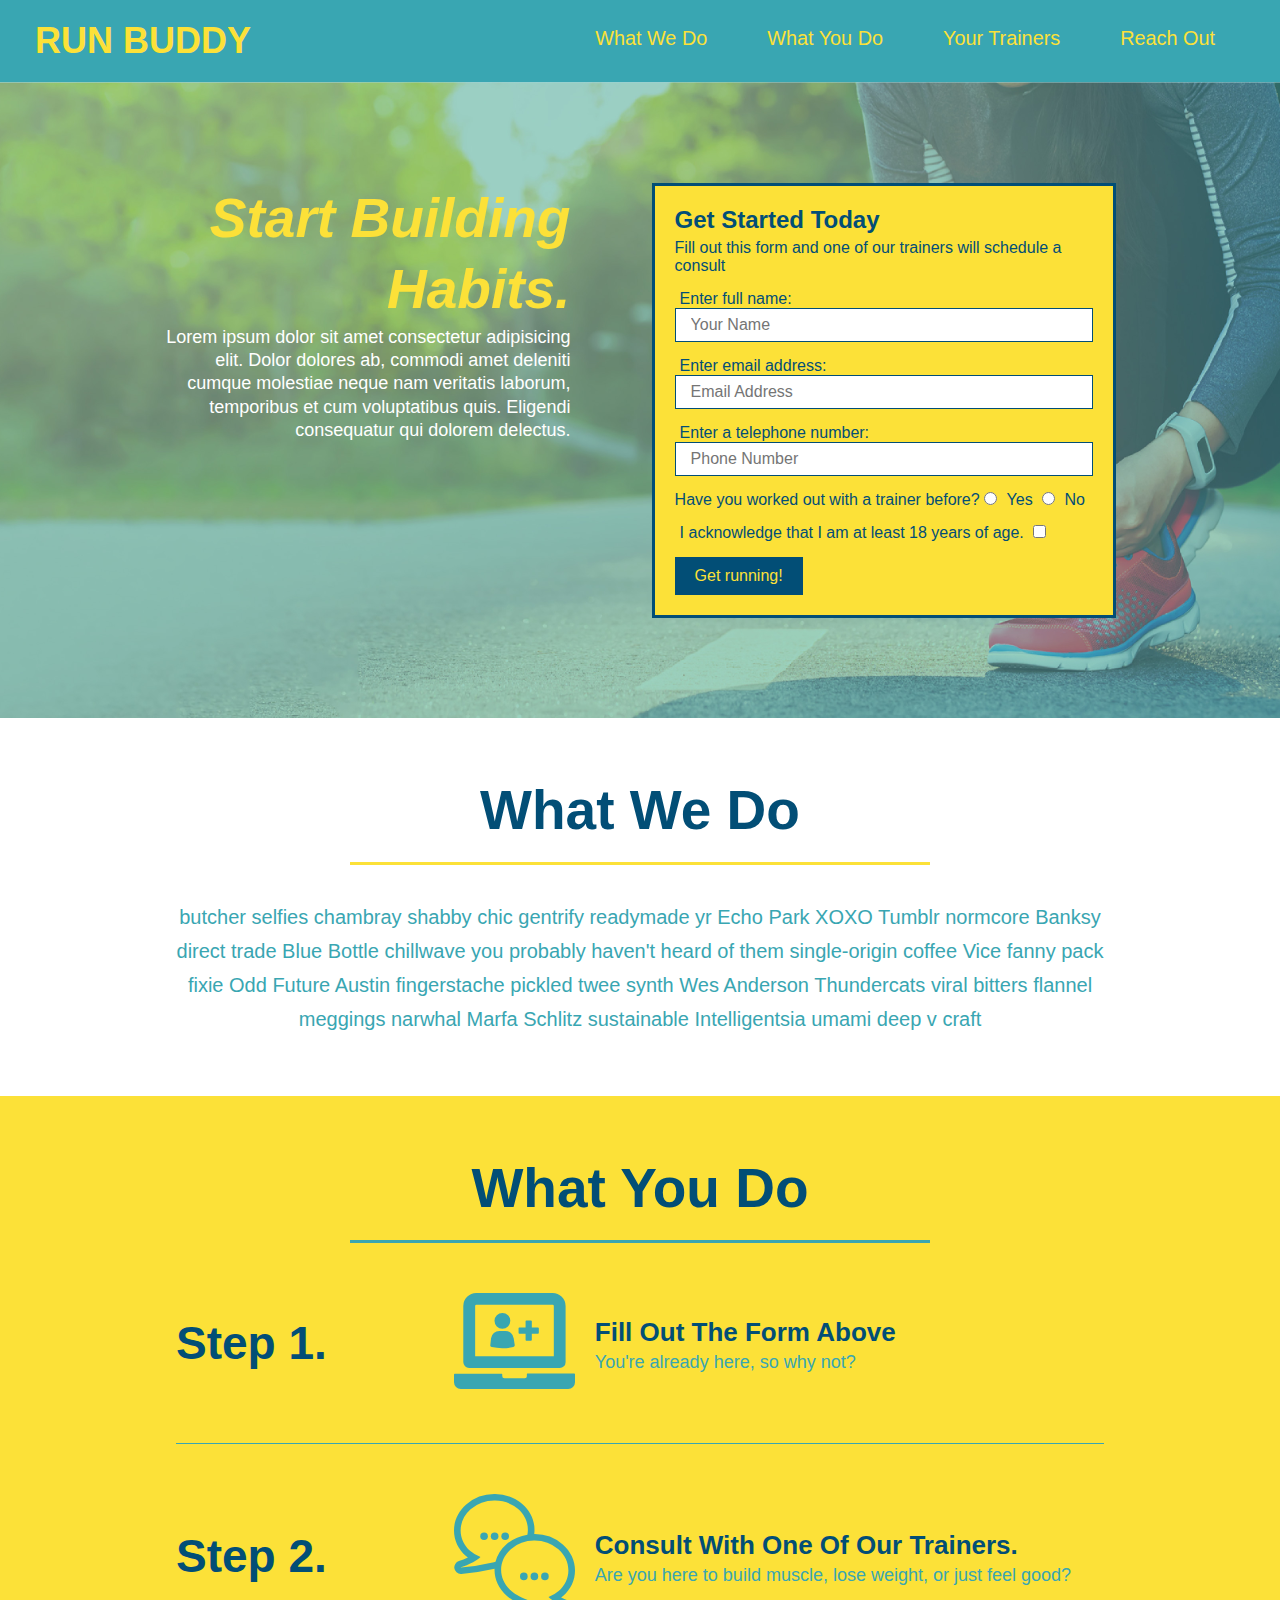
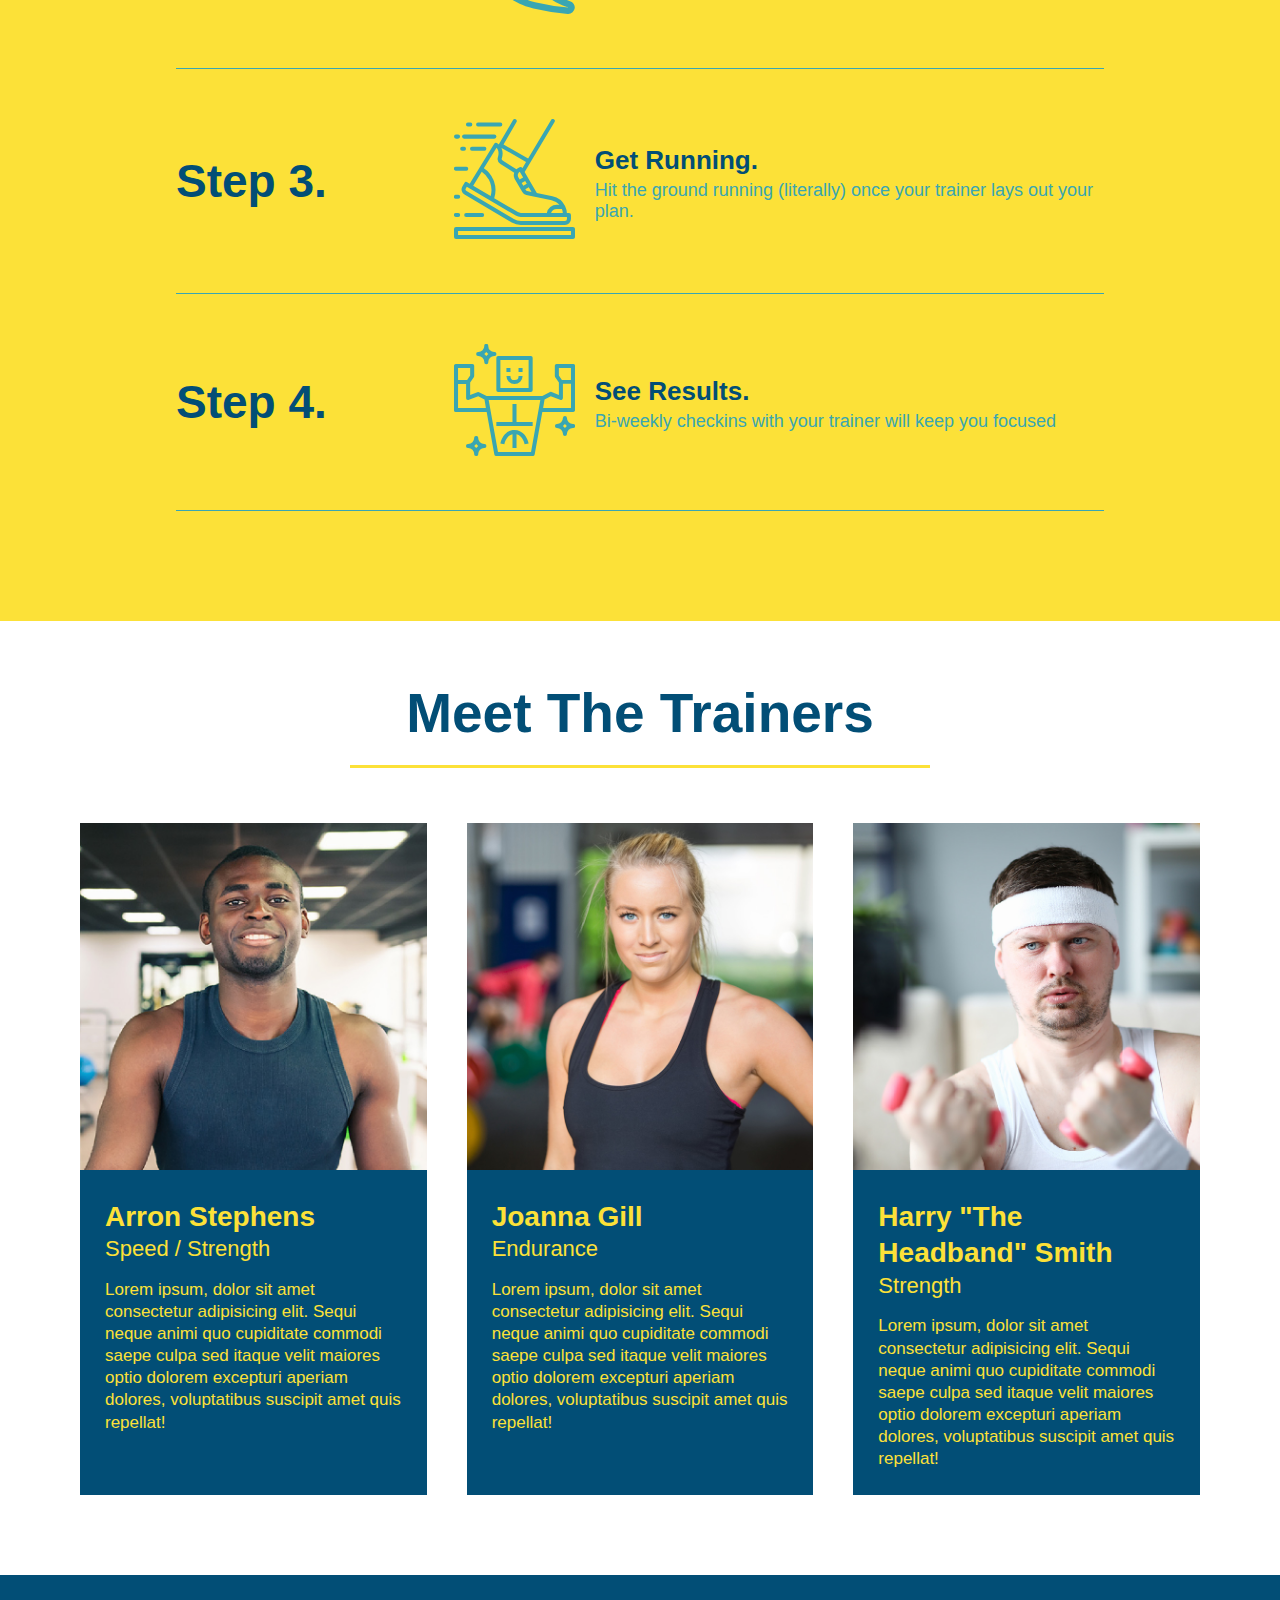
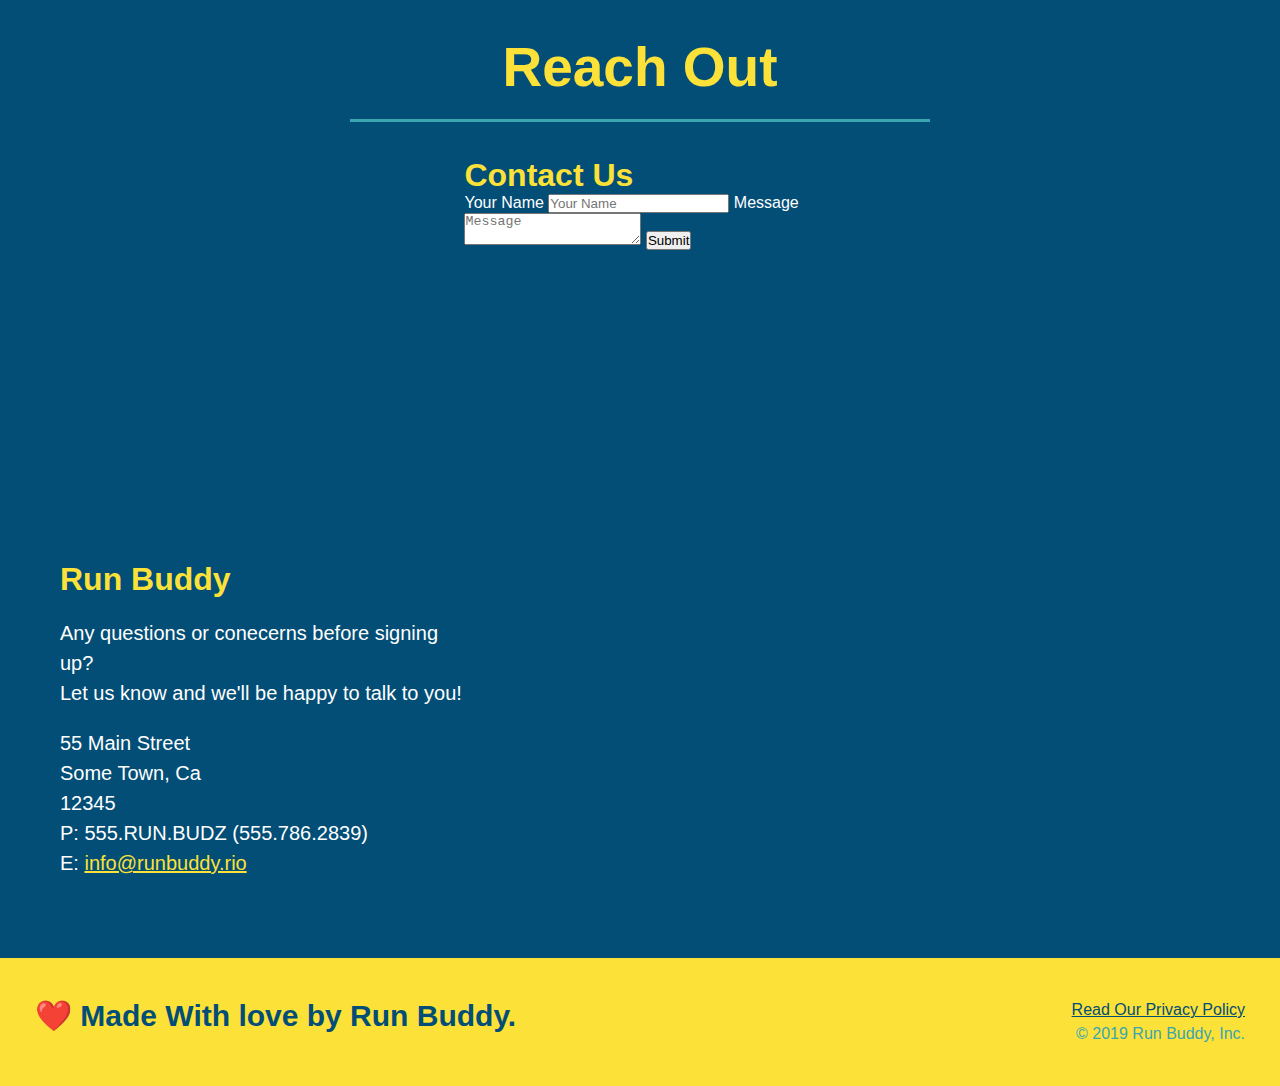
==== commit 14f01e98: "add flexbox to trainers" ====
--- a/index.html
+++ b/index.html
@@ -146,16 +146,17 @@
         </section>
 
         <!--"Meet The Trainers" Section-->
-        <section id="your-trainers" class="trainers">
+        <section id="your-trainers">
             <h2 class="section-title primary-border">
                 Meet The Trainers
             </h2>
-            <!-- First Trainer Bio-->
-            <article class="trainer">
-                <img src="./assets/images/trainer-1.jpg" alt="Arron Stephens in his workout clothes, ready to pump iron">
-                <div class="trainer-bio text-left">
-                    <h3>Arron Stephens</h3>
-                    <h4>Speed / Strength</h4>
+            <div class="trainers">
+                <!-- First Trainer Bio-->
+                <article class="trainer">
+                    <img src="./assets/images/trainer-1.jpg" alt="Arron Stephens in his workout clothes, ready to pump iron">
+                <div class="trainer-bio">
+                    <h3 class="trainer-name">Arron Stephens</h3>
+                    <h4 class="trainer-role">Speed / Strength</h4>
                     <p>
                         Lorem ipsum, dolor sit amet consectetur adipisicing elit. Sequi neque animi quo cupiditate commodi saepe culpa sed itaque velit maiores optio dolorem excepturi aperiam dolores, voluptatibus suscipit amet quis repellat!
                     </p>
@@ -163,27 +164,28 @@
             </article>
             <!-- Second Trainer Bio -->
             <article class="trainer">
-                <div class="trainer-bio text-right">
-                    <h3>Joanna Gill</h3>
-                    <h4>Endurance</h4>
+                <img src="./assets/images/trainer-2.jpg" alt="Joanna Gill cooling off after a workout">
+                <div class="trainer-bio">
+                    <h3 class="trainer-name">Joanna Gill</h3>
+                    <h4 class="trainer-role">Endurance</h4>
                     <p>
                         Lorem ipsum, dolor sit amet consectetur adipisicing elit. Sequi neque animi quo cupiditate commodi saepe culpa sed itaque velit maiores optio dolorem excepturi aperiam dolores, voluptatibus suscipit amet quis repellat!
                     </p>
                 </div>
-                <img src="./assets/images/trainer-2.jpg" alt="Joanna Gill cooling off after a workout">
             </article>
             <!-- Third Trainer Bio -->
             <article class="trainer">
                 <img src="./assets/images/trainer-3.jpg" alt="Harry Smith wearing a headband and lifting comically small pink weights">
-                <div class="trainer-bio text-left">
-                    <h3>Harry "The Headband" Smith</h3>
-                    <h4>Strength</h4>
+                <div class="trainer-bio">
+                    <h3 class="trainer-name">Harry "The Headband" Smith</h3>
+                    <h4 class="trainer-role">Strength</h4>
                     <p>
                         Lorem ipsum, dolor sit amet consectetur adipisicing elit. Sequi neque animi quo cupiditate commodi saepe culpa sed itaque velit maiores optio dolorem excepturi aperiam dolores, voluptatibus suscipit amet quis repellat!
                     </p>
-
+                    
                 </div>
             </article>
+        </div>
         </section>
 
         <!--"Reach Out" Section-->
--- a/assets/css/style.css
+++ b/assets/css/style.css
@@ -226,26 +226,27 @@
   }
 
   .trainers {
-
+    width: 100%;
+    margin: 0 auto;
+    display: flex;
+    flex-wrap: wrap;
+    justify-content: space-around;
   }
 
   .trainer {
-      width: 900px;
-      margin: 0 auto 30px auto;
+      margin: 20px;
       background: #024e76;
       color: #fce138;
-      overflow: auto;
+      flex: 1;
   }
 
   .trainer img {
-      width: 35%;
-      float: left;
+      width: 100%;
   }
 
   .trainer-bio {
-      padding: 35px;
-      float: left;
-      width: 65%;
+      padding: 25px;
+      line-height: 1.3;
   }
 
   .text-left {
@@ -261,19 +262,17 @@
   }
 
   .trainer-bio h3 {
-    font-size: 32px;
-    margin-bottom: 8px;
+    font-size: 28px;
   }
   
   .trainer-bio h4 {
     font-weight: lighter;
-    font-size: 26px;
-    margin-bottom: 25px;
+    font-size: 22px;
+    margin-bottom: 15px;
   }
   
   .trainer-bio p {
     font-size: 17px;
-    line-height: 1.3;
   }
 
 
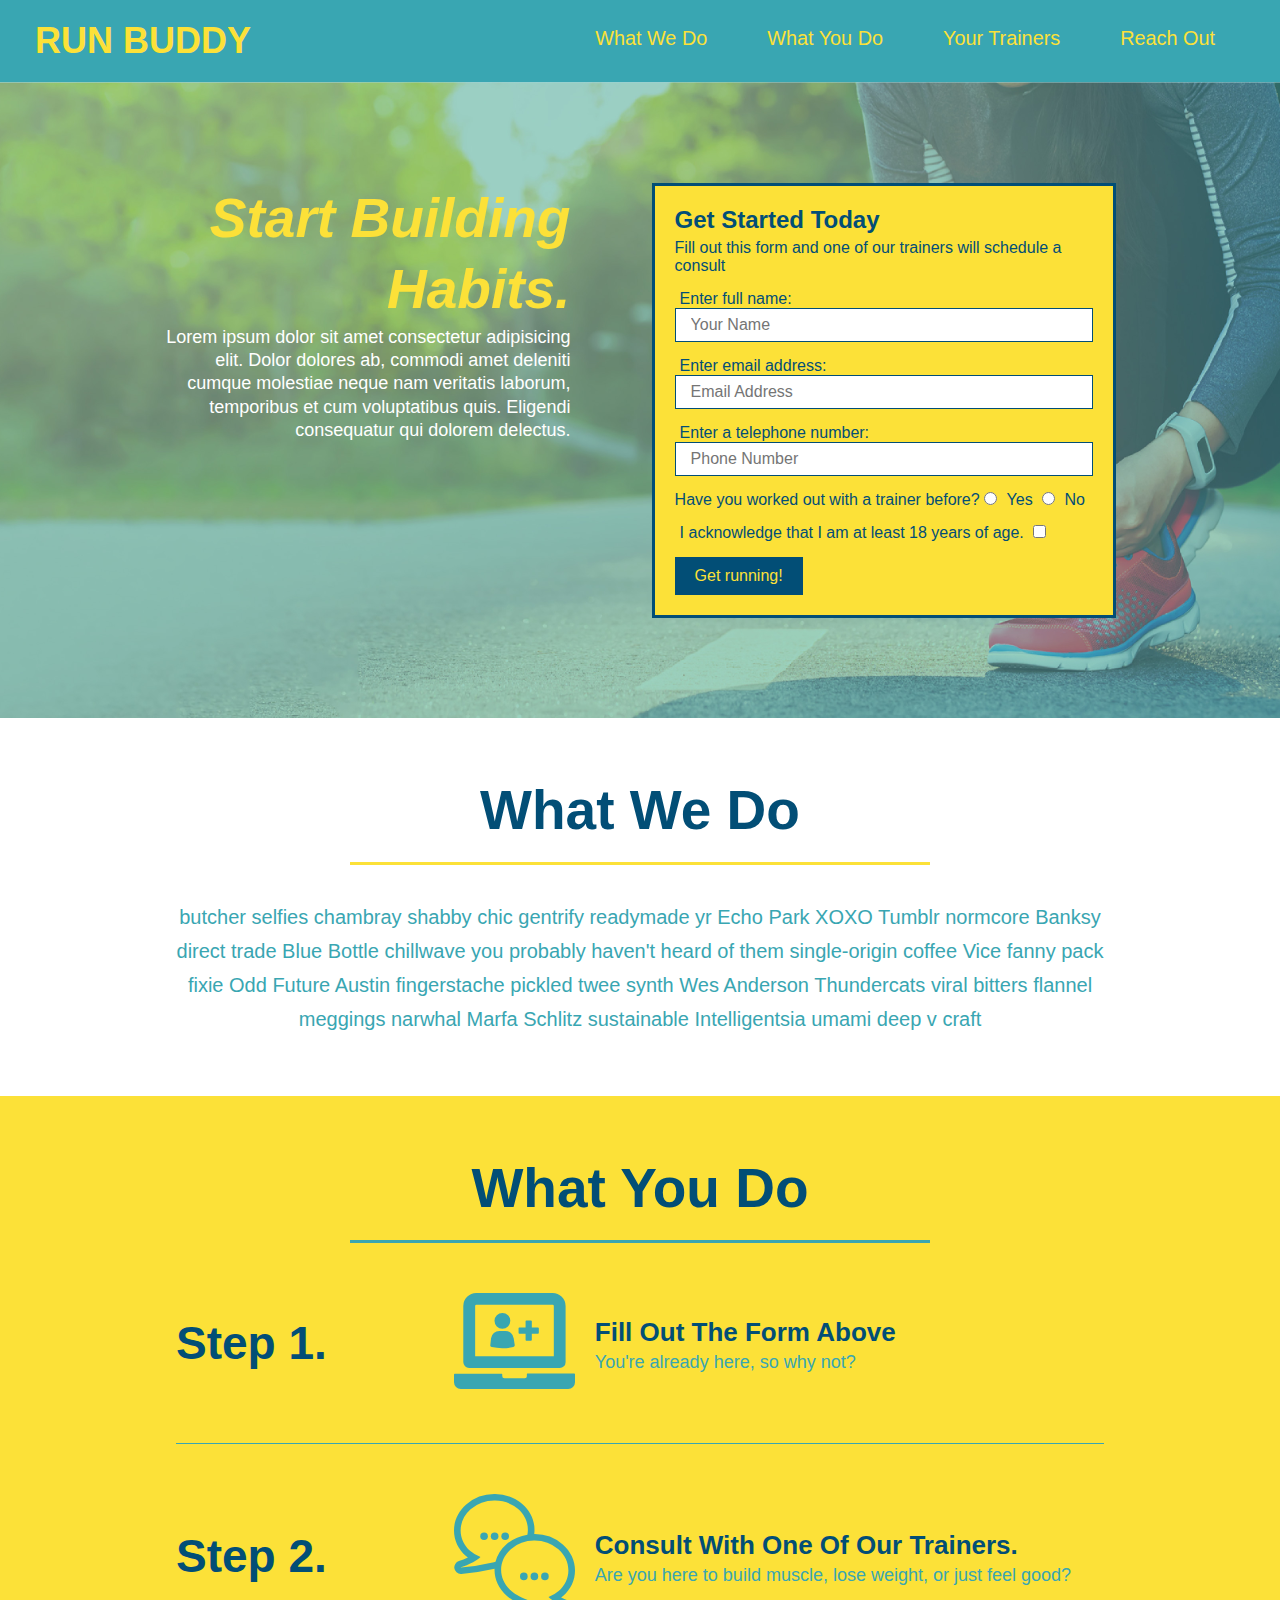
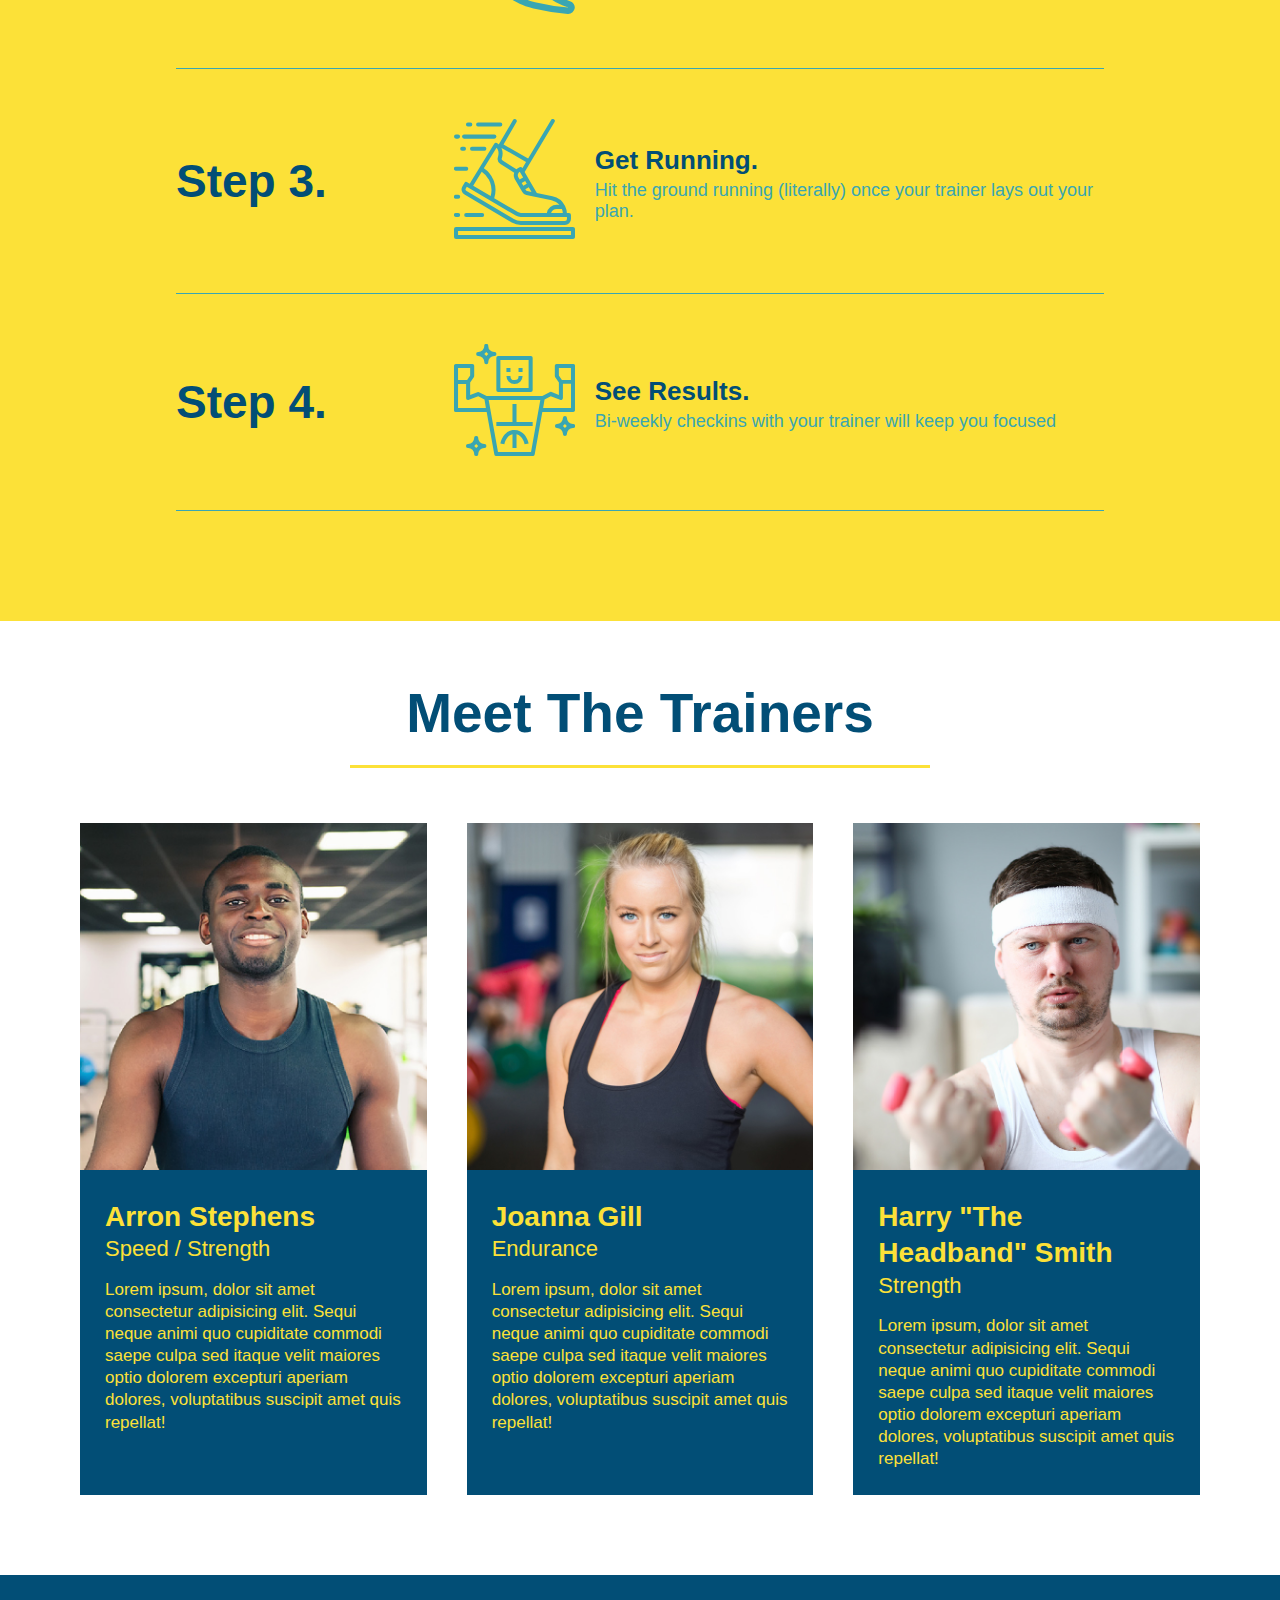
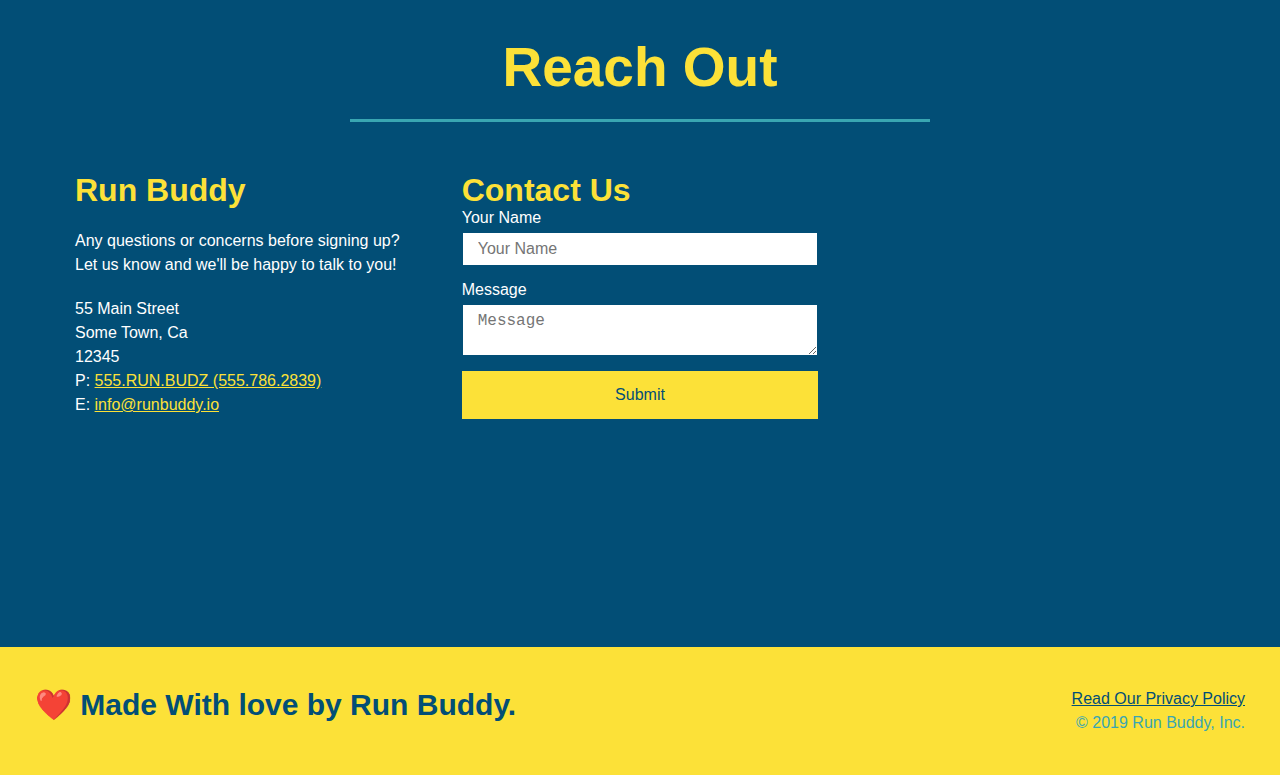
==== commit e855d6f9: "add flexbox to reachout" ====
--- a/index.html
+++ b/index.html
@@ -192,39 +192,42 @@
         <section id="reach-out" class="contact">
             <h2 class="section-title secondary-border">Reach Out</h2>
             <div class="contact-info">
-                <iframe src="https://www.google.com/maps/embed?pb=!1m18!1m12!1m3!1d5121.761958511111!2d-74.06692370712405!3d40.244243435101!2m3!1f0!2f0!3f0!3m2!1i1024!2i768!4f13.1!3m3!1m2!1s0x89c228d01648f32f%3A0x8bdbd21756d433e3!2sCold%20Indian%20Springs%20Rd%2C%20Ocean%20Township%2C%20NJ%2007712!5e0!3m2!1sen!2sus!4v1648341607891!5m2!1sen!2sus" 
-                style="border:0;" 
-                allowfullscreen="" 
-                loading="lazy" 
-                referrerpolicy="no-referrer-when-downgrade">
-                </iframe>
-                <div class="contact-form">
-                    <h3>Contact Us</h3>
-                    <form>
-                        <label for="contact-name">Your Name</label>
-                        <input type="text" id="contact-name" placeholder="Your Name" />
-                   
-                        <label for="contact-message">Message</label>
-                        <textarea id="contact-message" placeholder="Message"></textarea>
-                   
-                        <button type="submit">Submit</button>
-                    </form>
-                </div>
-                 <div>
-                <h3>Run Buddy</h3>
-                <p>
-                    Any questions or conecerns before signing up?
+                <div>
+                  <h3>Run Buddy</h3>
+                  <p>
+                    Any questions or concerns before signing up?
                     <br />
                     Let us know and we'll be happy to talk to you!
-                </p>
-                <address>
+                  </p>
+              
+                  <address>
                     55 Main Street <br />
                     Some Town, Ca <br />
-                    12345<br />
-                    P: 555.RUN.BUDZ (555.786.2839)<br />
-                    E: <a href="mailto:info@runbuddy.io">info@runbuddy.rio</a>
-                </address>
-            </div>
+                    12345 <br />
+                    P: <a href="tel:555.786.2839">555.RUN.BUDZ (555.786.2839)</a><br />
+                    E: <a href="mailto://info@runbuddy.io">info@runbuddy.io</a>
+                  </address>
+              
+                </div>
+              
+                <div class="contact-form">
+                  <h3>Contact Us</h3>
+                  <form>
+                    <label for="contact-name">Your Name</label>
+                    <input type="text" id="contact-name" placeholder="Your Name" />
+              
+                    <label for="contact-message">Message</label>
+                    <textarea id="contact-message" placeholder="Message"></textarea>
+              
+                    <button type="submit">Submit</button>
+                  </form>
+                </div>
+              
+                <iframe
+                  src="https://www.google.com/maps/embed?pb=!1m14!1m12!1m3!1d12182.30520634488!2d-74.0652613!3d40.2407219!2m3!1f0!2f0!3f0!3m2!1i1024!2i768!4f13.1!5e0!3m2!1sen!2sus!4v1561060983193!5m2!1sen!2sus"
+                  frameborder="0" style="border:0" allowfullscreen></iframe>
+              
+              </div>
           </section>
       </body>
 
--- a/assets/css/style.css
+++ b/assets/css/style.css
@@ -286,17 +286,22 @@
       color: #fce138;
   }
 
+  .contact-info {
+    display: flex;
+    justify-content: space-between;
+    flex-wrap: wrap;
+  }
+
+  .contact-info > * {
+    flex: 1;
+    margin: 15px;
+  }
+
   .contact-info iframe {
-      width: 400px;
       height: 400px;
   }
 
   .contact-info div {
-      width: 410px;
-      display: inline-block;
-      vertical-align: top;
-      text-align: left;
-      margin-right: 30px 0 0 60px;
       color: white;
   }
 
@@ -308,12 +313,33 @@
   .contact-info p, .contact-info address {
     margin: 20px 0;
     line-height: 1.5;
-    font-size: 20px;
+    font-size: 16px;
     font-style: normal;
   }
   
   .contact-info a {
     color: #fce138;
   }
+
+  .contact-form input, .contact-form textarea {
+    border: 1px solid #024e76;
+    display: block;
+    padding: 7px 15px;
+    font-size: 16px;
+    color: #024e76;
+    width: 100%;
+    margin-bottom: 15px;
+    margin-top: 5px;
+  }
+
+  .contact-form button {
+    width: 100%;
+    border: none;
+    background: #fce138;
+    color: #024e76;
+    text-align: center;
+    padding: 15px 0;
+    font-size: 16px;
+  }
   
   /* REACH OUT STYLES END */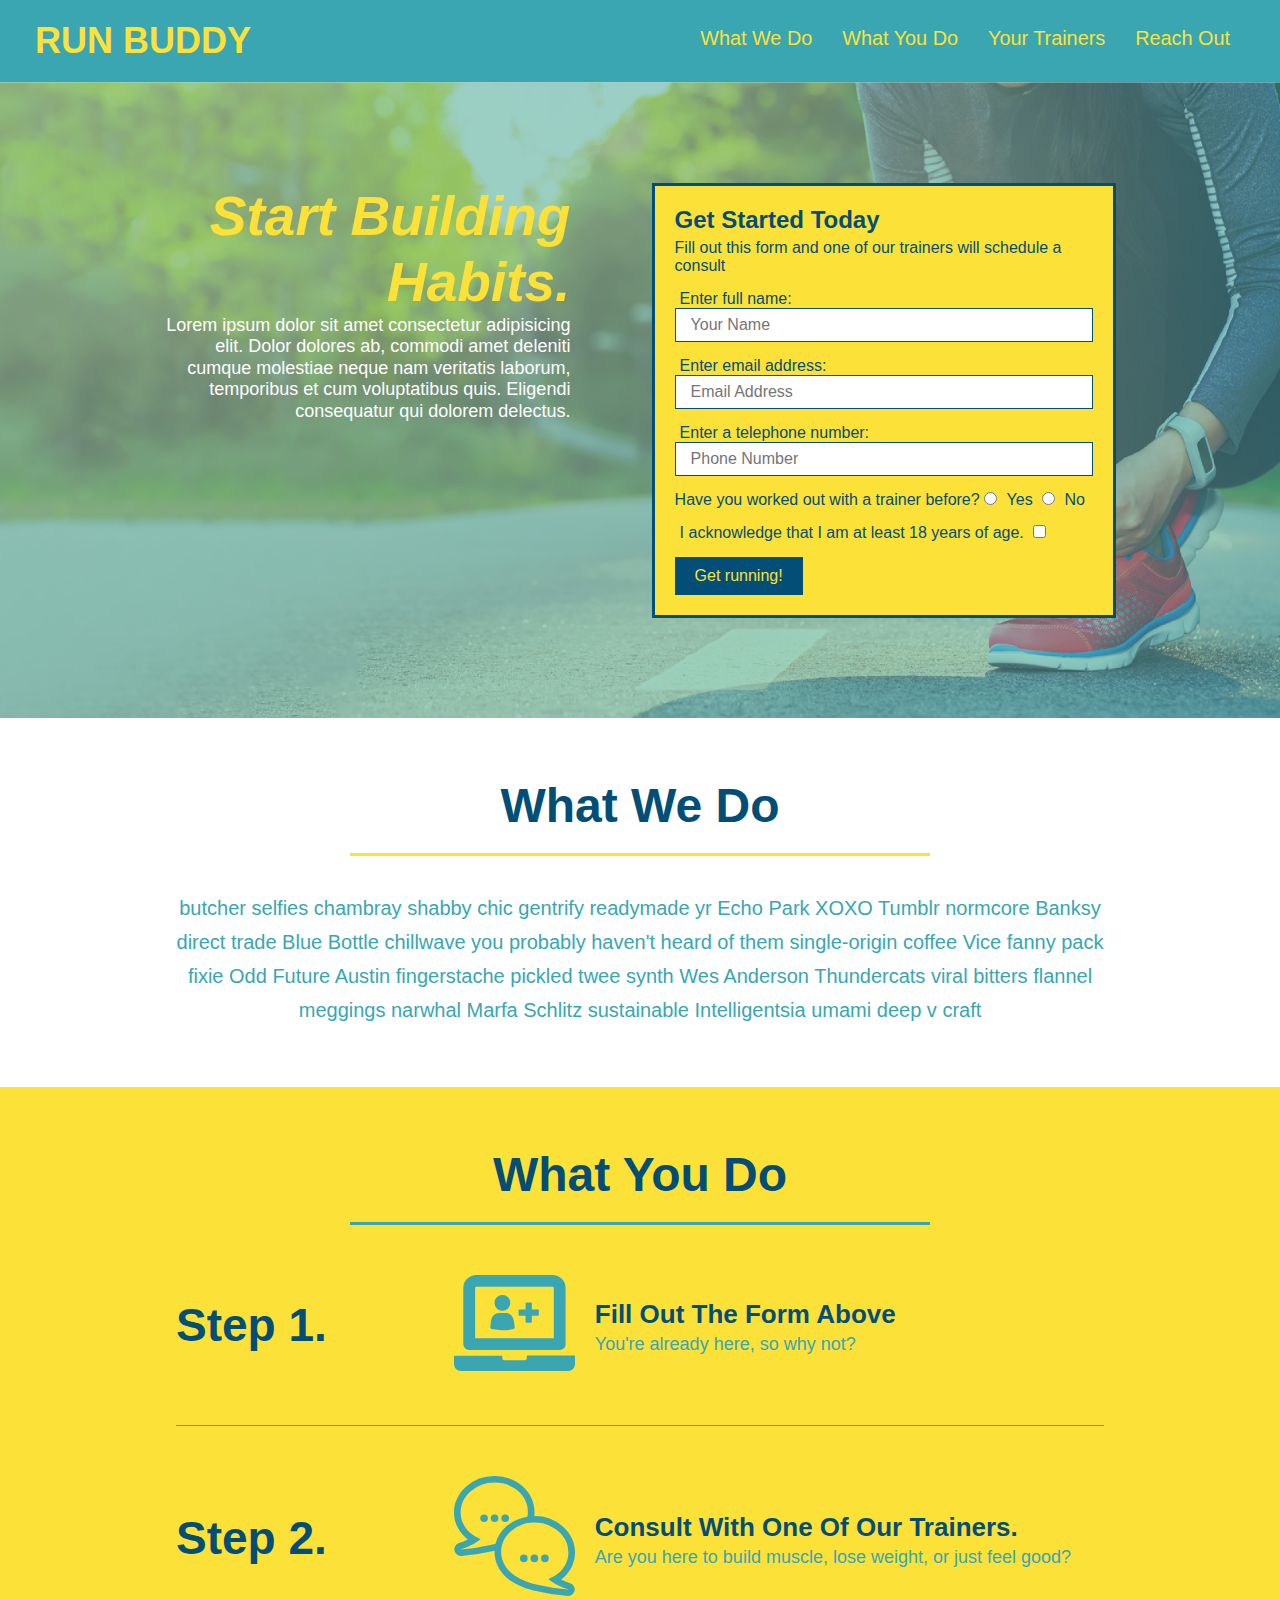
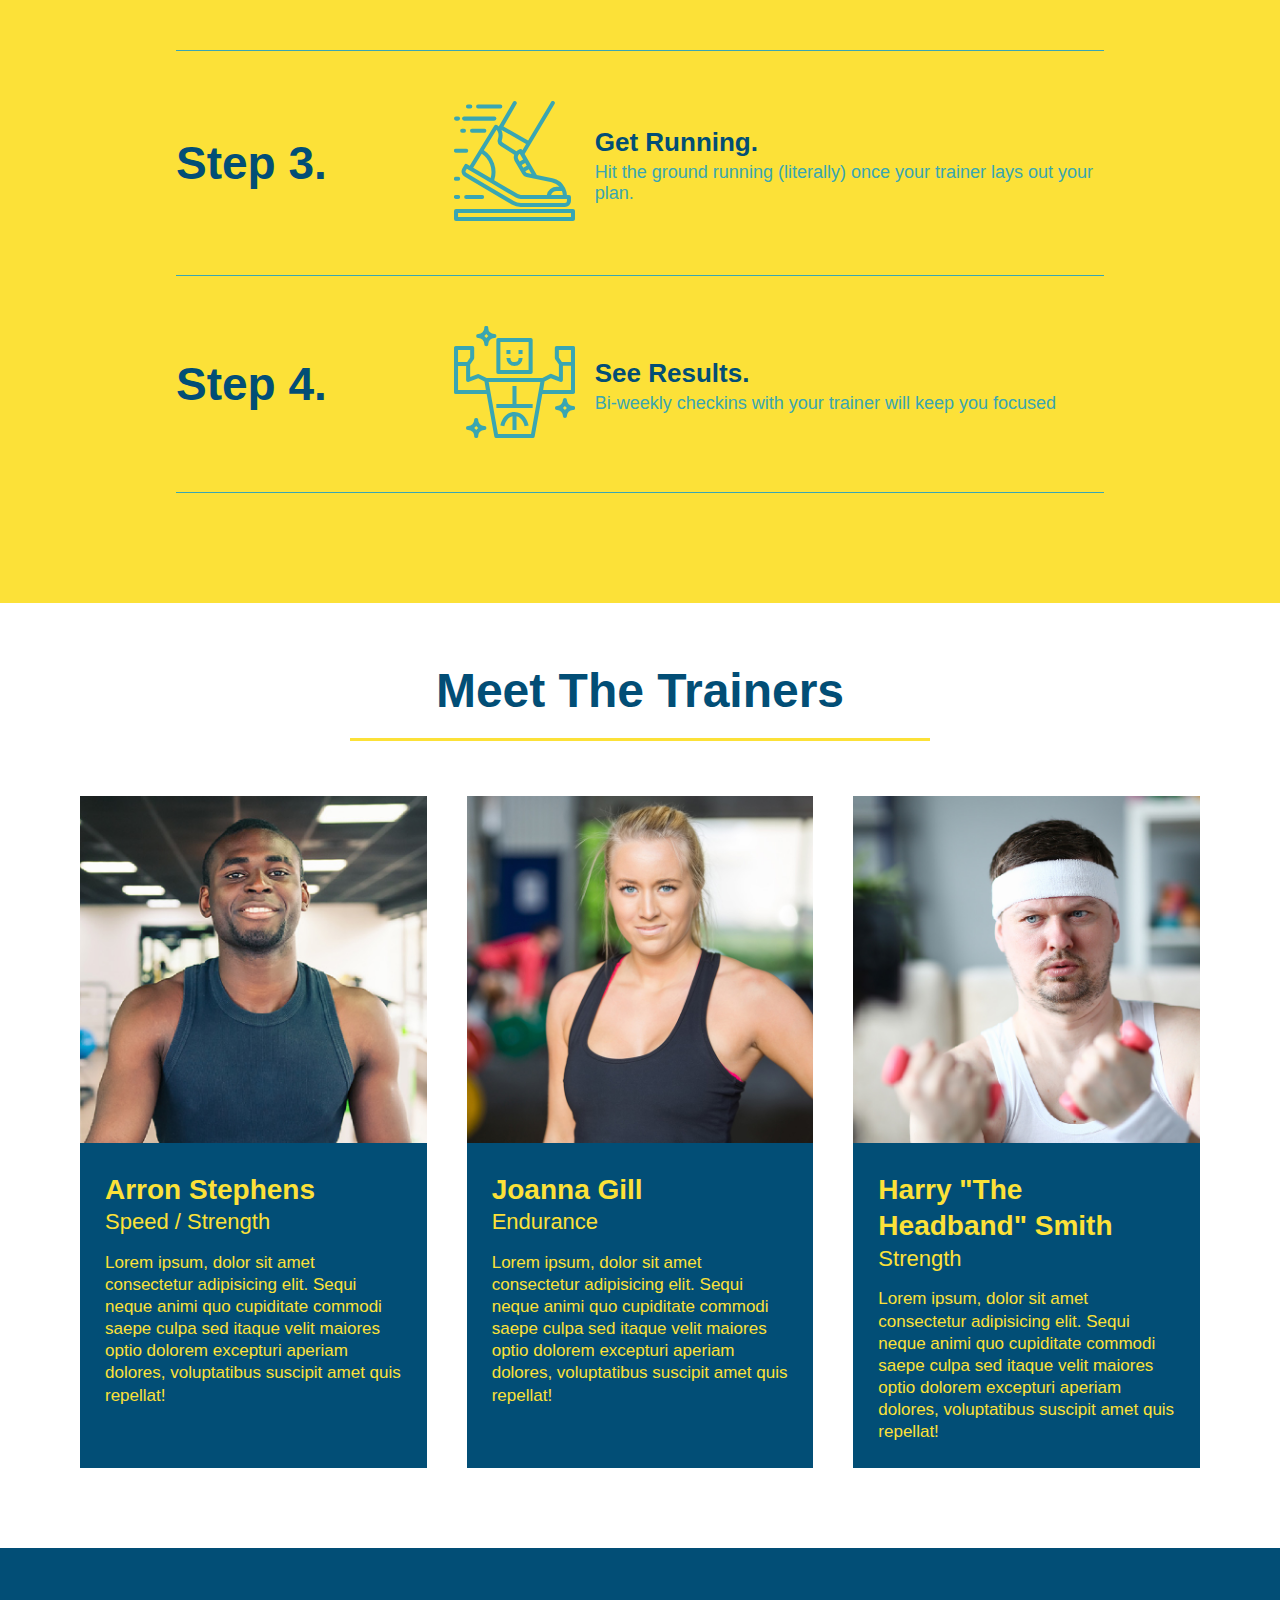
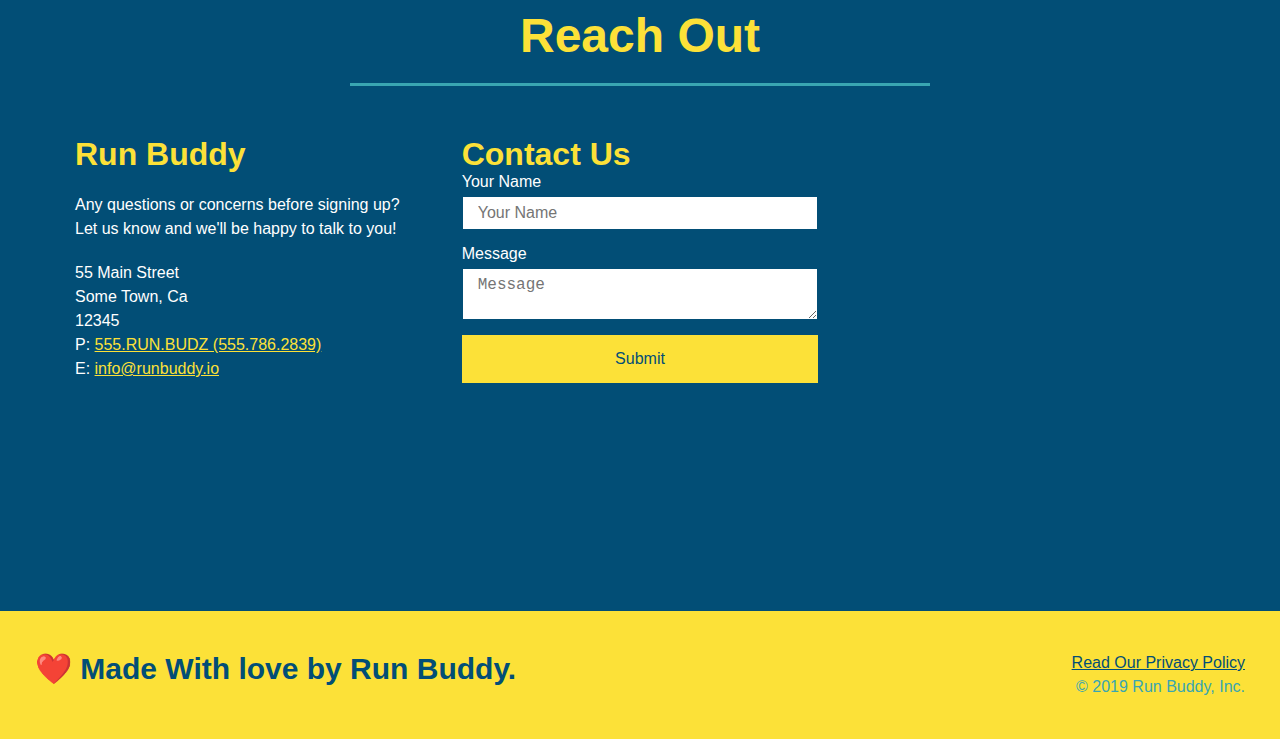
==== commit 31a8977f: "added media queries to make site mobile friendly" ====
--- a/index.html
+++ b/index.html
@@ -3,6 +3,7 @@
 
     <head>
         <meta charset="UTF-8">
+        <meta name="viewport" content="width=device-width, initial-scale=1.0" />
         <title>Run Buddy</title>
         <link rel="stylesheet" href="./assets/css/style.css">
     </head>
--- a/assets/css/style.css
+++ b/assets/css/style.css
@@ -44,7 +44,7 @@
 }
 
 header nav ul li a {
-    margin: 0 30px;
+    padding: 10px 15px;
     font-weight: lighter;
     font-size: 1.55vw;
 }
@@ -85,6 +85,7 @@
     display: flex;
     justify-content: center;
     flex-wrap: wrap;
+    align-items: flex-start;
 }
 
 .hero-cta {
@@ -93,7 +94,7 @@
   margin: 3.5%;
   color: #fff;
   font-size: 18px;
-  line-height: 1.3;
+  line-height: 1.2;
 }
 
 .hero-cta h2 {
@@ -208,7 +209,7 @@
     
 
   .section-title {
-    font-size: 55px;
+    font-size: 48px;
     color: #024e76;
     border-bottom: 3px solid;
     padding-bottom: 20px;
@@ -342,4 +343,116 @@
     font-size: 16px;
   }
   
-  /* REACH OUT STYLES END */+  /* REACH OUT STYLES END */
+
+
+  /* MEDIA QUERY FOR SMALLER DESKTOP SCREENS AND SMALLER */
+@media screen and (max-width: 980px) {
+  header {
+    padding-bottom: 0;
+    justify-content: center;
+  }
+
+  header h1 {
+    width: 100%;
+    text-align: center;
+  }
+
+  header nav ul {
+    margin-top: 20px;
+    width: 100%;
+    justify-content: center;
+  }
+
+  header nav ul li a {
+    font-size: 20px;
+  }
+
+  footer h2, footer div {
+    text-align: center;
+    width: 100%;
+  }
+
+  .hero-cta, .hero-form {
+    width: 100%;
+  }
+  
+  .hero-cta {
+    text-align: center;
+  }
+
+  .section-title {
+    width: 80%;
+  }
+  
+  .trainer {
+    flex: 0 70%;
+  }
+  
+  .contact-info iframe{
+    flex: 1 100%;
+  }
+}
+
+/* MEDIA QUERY FOR TABLETS AND SMALLER */
+@media screen and (max-width: 768px) {
+  section {
+    padding: 30px 15px;
+  }
+
+  .step h3 {
+    flex: 1 100%;
+    text-align: center;
+  }
+
+  .step-info {
+    flex: 2 100%;
+    text-align: center;
+    justify-content: center;
+  }
+
+  .step-img {
+    flex: 0 32%;
+    margin-right: 0;
+    margin-top: 15px;
+    margin-bottom: 15px;
+  }
+
+  .step-text {
+    flex: 100%;  
+  }
+
+
+}
+
+/* MEDIA QUERY FOR MOBILE PHONES AND SMALLER */
+@media screen and (max-width: 575px) {
+  .hero-form button {
+    width: 100%;
+  }
+
+  .section-title {
+    width: 95%;
+  }
+
+  .intro p {
+    width: 100%;
+  }
+
+  .trainer {
+    flex: 0 100%;
+  }
+
+  .contact-info {
+    text-align: center;
+  }
+
+  .contact-info > * {
+    flex: 0 100%;
+  }
+
+  .contact-form {
+    order: 3;
+  }
+  
+}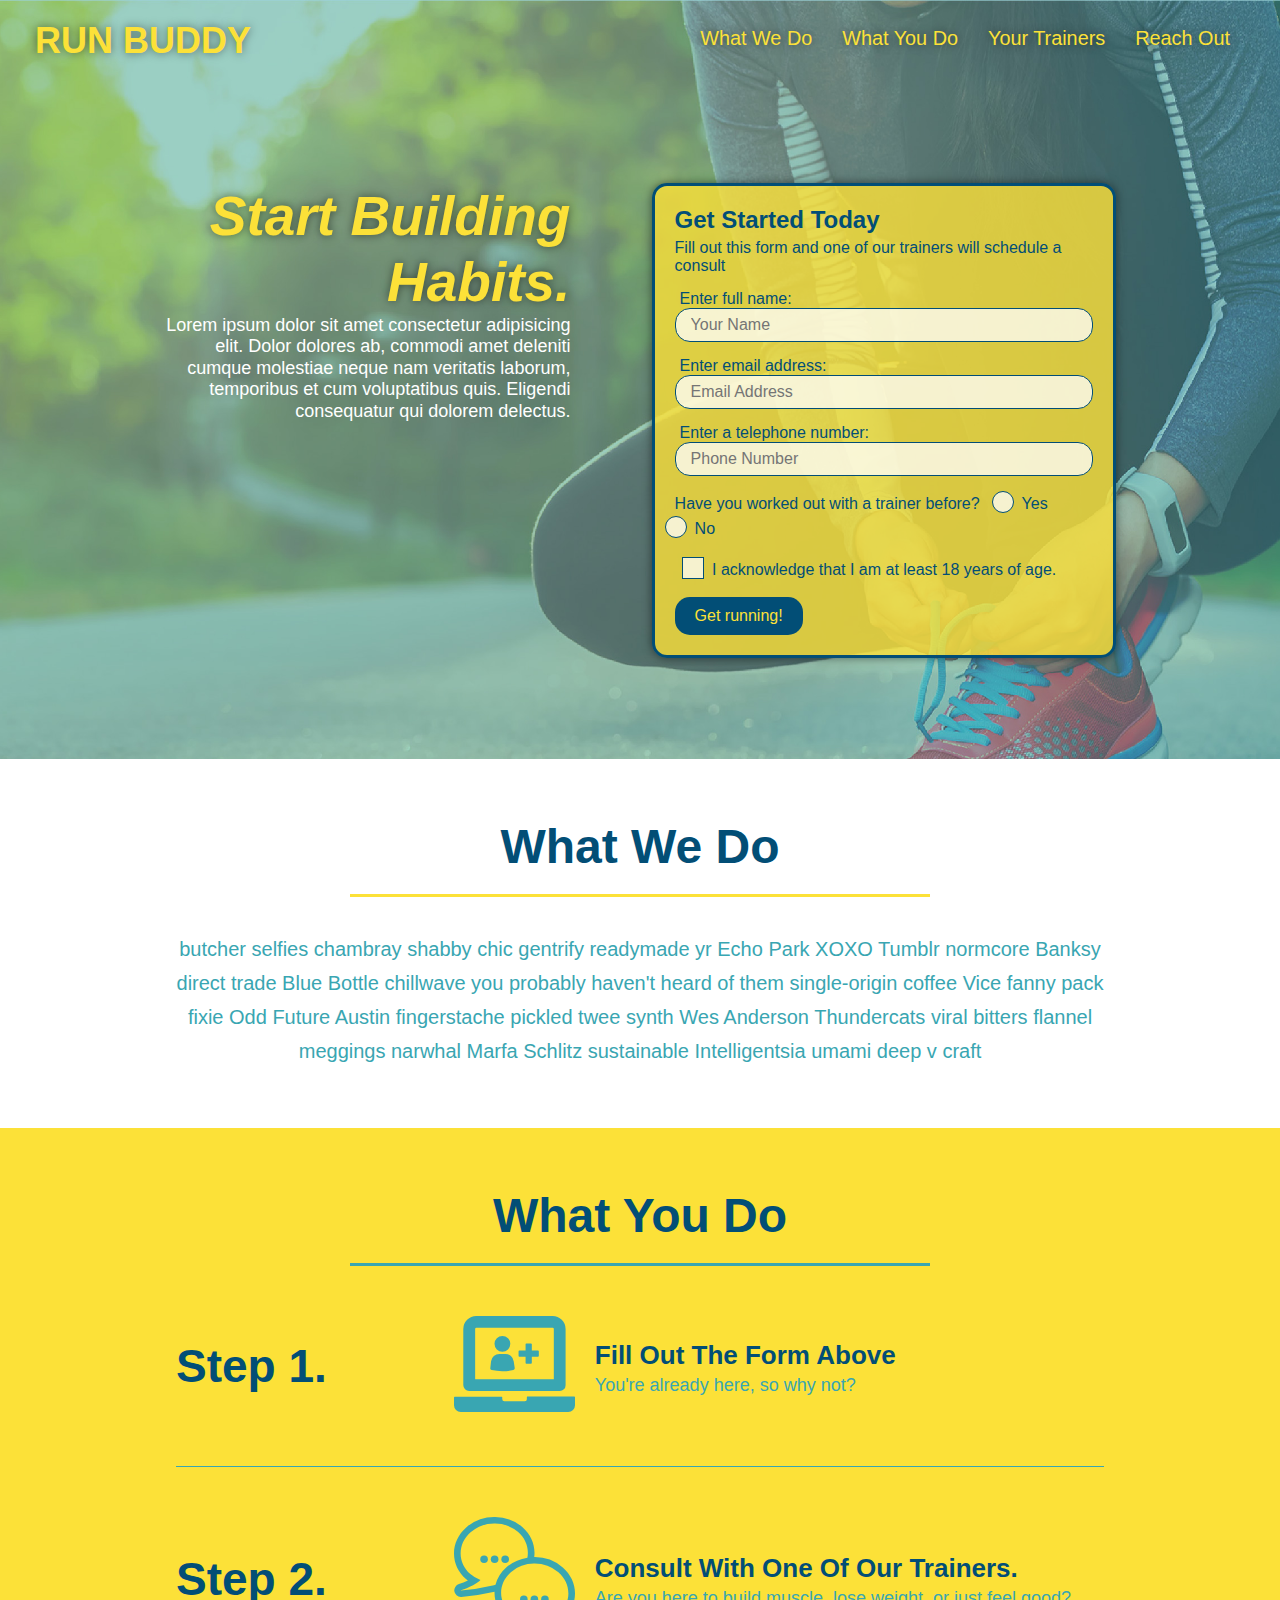
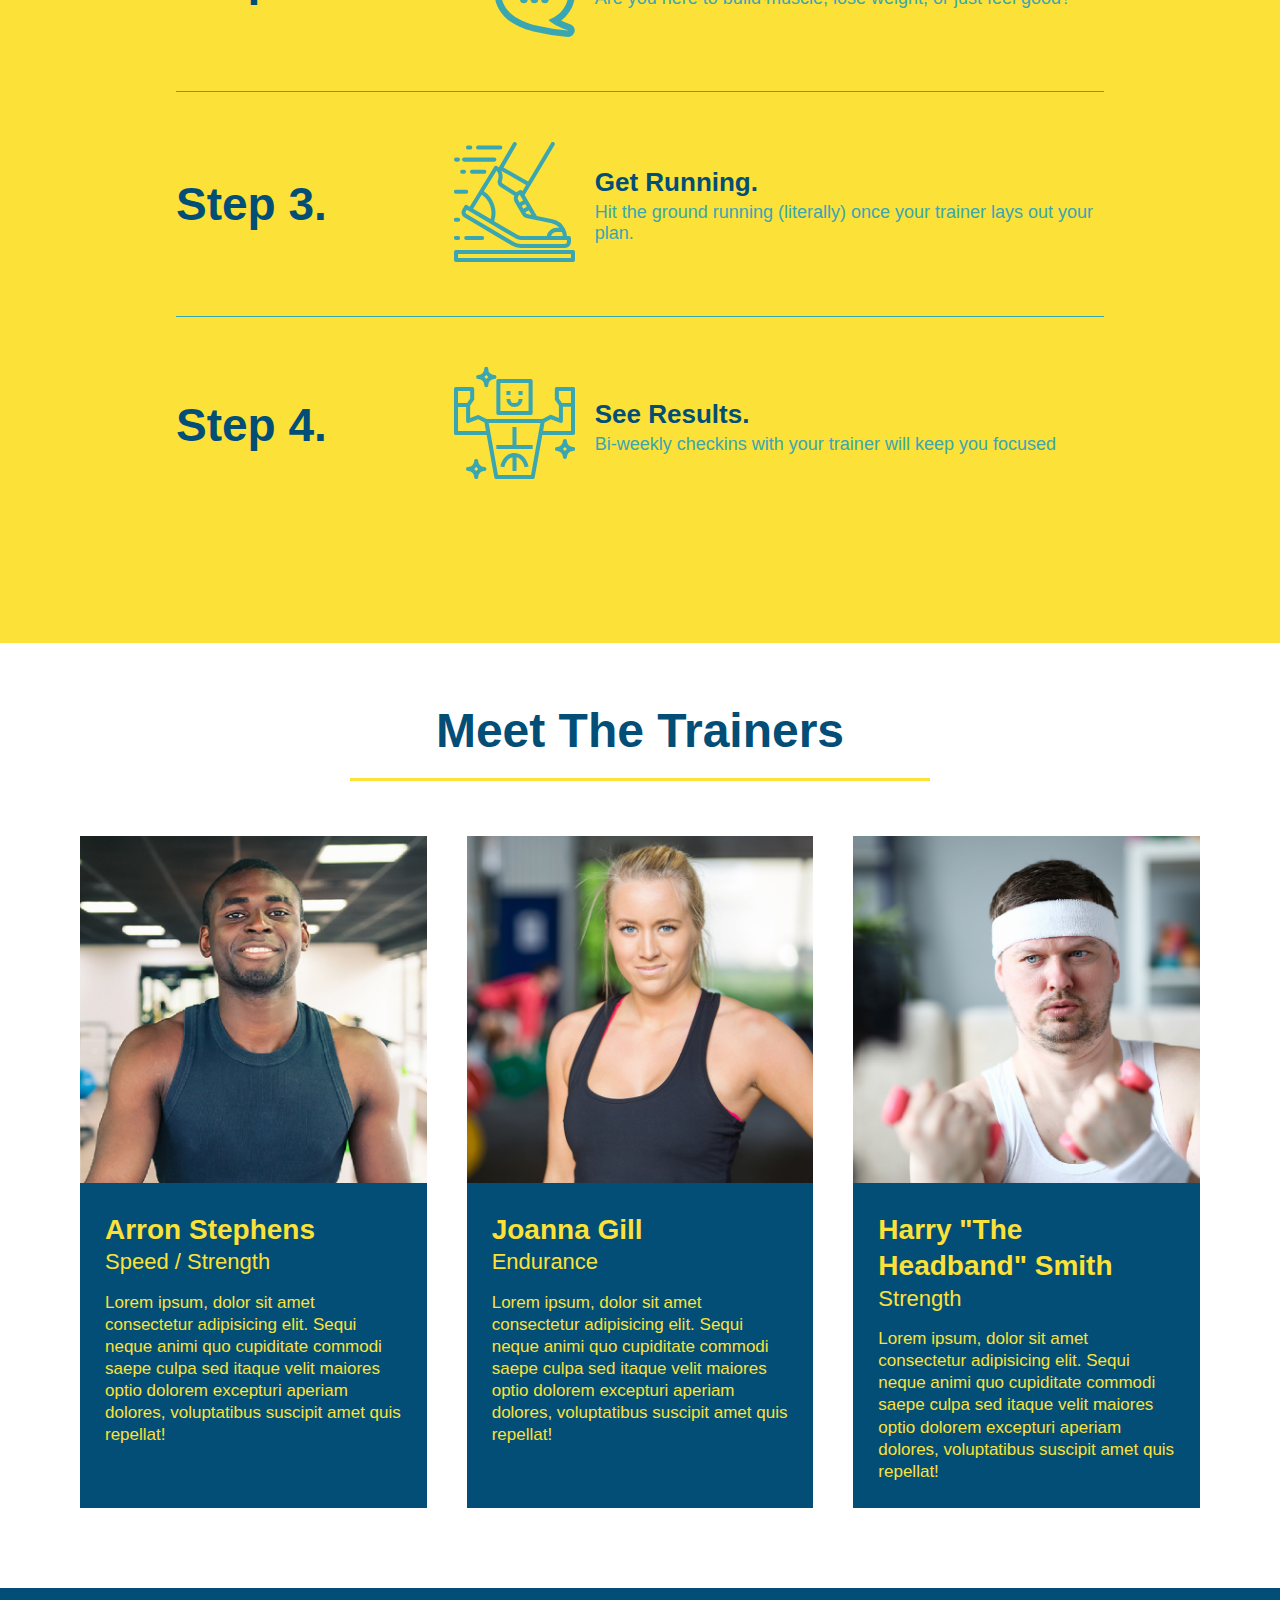
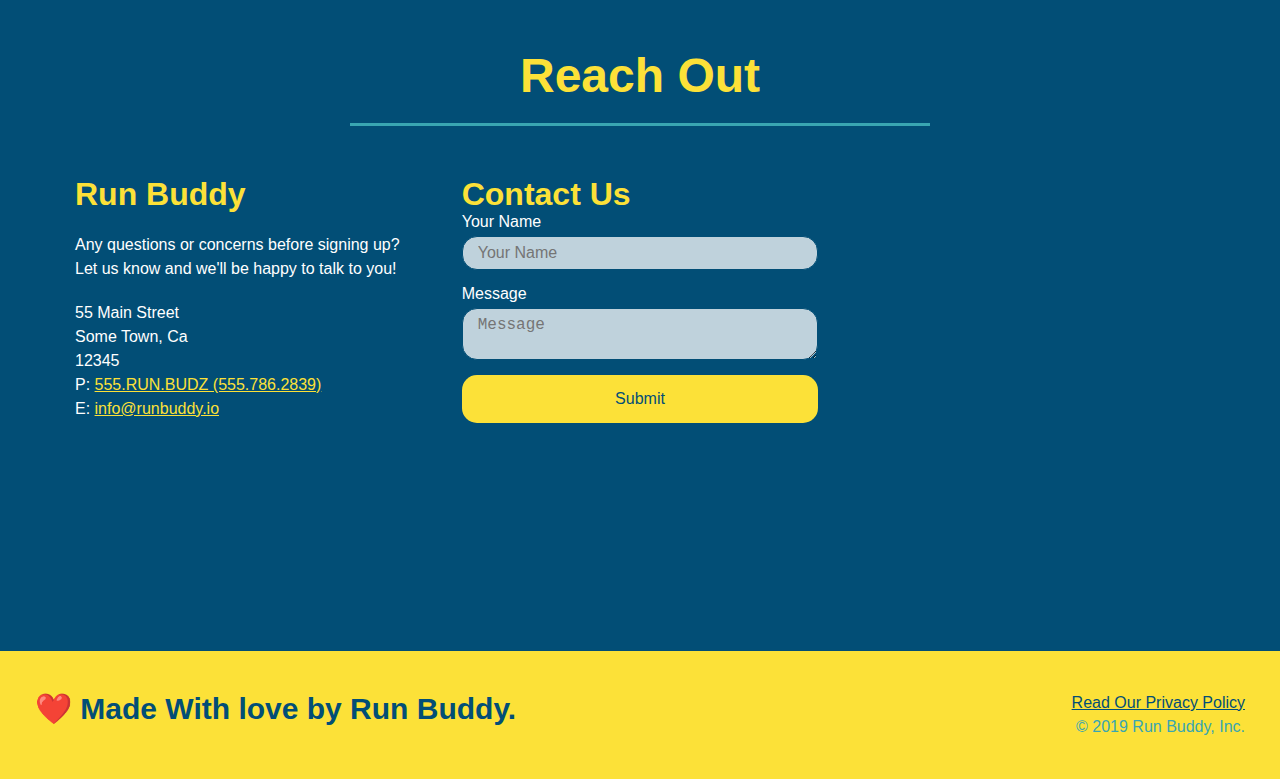
==== commit 50925a31: "final css touches" ====
--- a/index.html
+++ b/index.html
@@ -56,16 +56,20 @@
                     <input type="tel" placeholder="Phone Number" name="phone" id="phone" class="form-input" />
                     <p>
                       Have you worked out with a trainer before?
-                      <input type="radio" name="trainer-confirm" id="trainer-yes" />
-                      <label for="trainer-yes">Yes</label>
-                      <input type="radio" name="trainer-confirm" id="trainer-no" />
-                      <label for="trainer-no">No</label>
-                    </p>
-                    <p>
-                      <label for="checkbox">
-                        I acknowledge that I am at least 18 years of age.
-                      </label>
-                      <input type="checkbox" name="age-confirm" id="checkbox" />
+                        <span class="radio-wrapper">
+                          <input type="radio" name="trainer-confirm" id="trainer-yes" />
+                          <label for="trainer-yes">Yes</label>
+                        </span>
+                        <span class="radio-wrapper">
+                          <input type="radio" name="trainer-confirm" id="trainer-no" />
+                          <label for="trainer-no">No</label>
+                        </span>
+                    </p>
+                    <p>
+                        <span class="checkbox-wrapper">
+                          <input type="checkbox" name="age-confirm" id="checkbox" />
+                          <label for="checkbox">I acknowledge that I am at least 18 years of age.</label>
+                        </span>
                     </p>
                     <button type="submit">
                       Get running!
--- a/assets/css/style.css
+++ b/assets/css/style.css
@@ -1,3 +1,9 @@
+:root {
+  --primary-color: #fce138;
+  --secondary-color: #024e76;
+  --tertiary-color: #39a6b2;
+}
+
 * {
     margin: 0;
     padding: 0;
@@ -5,7 +11,7 @@
 }
 
 body {
-    color: #39a6b2;
+    color: var(--tertiary-color);
     font-family: Helvetica, Arial, sans-serif;
     
 }
@@ -13,22 +19,32 @@
 /* apply styles to <header> */
 header {
     padding: 20px 35px;
-    background-color: #39a6b2;
+    background-color: var(--tertiary-color);
     display: flex;
     justify-content: space-between;
     flex-wrap: wrap;
+    position: -webkit-sticky;
+    position: sticky;
+    top: 0;
+    background-image: url("../images/hero-bg.jpg");
+    background-size: cover;
+    background-position: center;
+    background-attachment: fixed;
+    background-position: 80%;
+    z-index: 9999;
 }
 
 header h1 {
     font-weight: bold;
     font-size: 36px;
-    color: #fce138;
+    color: var(--primary-color);
     margin: 0;
+    text-shadow: 0 0 10px rgba(0, 0, 0, 0.5);
 }
 
 header a {
     text-decoration: none;
-    color: #fce138;
+    color: var(--primary-color);
 }
 
 header nav {
@@ -47,10 +63,18 @@
     padding: 10px 15px;
     font-weight: lighter;
     font-size: 1.55vw;
+    text-shadow: 0 0 10px rgba(0, 0, 0, 0.5);
+}
+
+header nav ul li a:hover {
+  background: var(--primary-color);
+  color: var(--secondary-color);
+  border-radius: 15px;
+  text-shadow: none;
 }
 
 footer {
-    background: #fce138;
+    background: var(--primary-color);
     width: 100%;
     padding: 40px 35px;
     display: flex;
@@ -59,7 +83,7 @@
 }
 
 footer h2 {
-    color: #024e76;
+    color: var(--secondary-color);
     font-size: 30px;
     margin: 0;
 }
@@ -70,7 +94,7 @@
 }
 
 footer a {
-    color: #024e76;
+    color: var(--secondary-color);
 }
 
 section {
@@ -86,6 +110,8 @@
     justify-content: center;
     flex-wrap: wrap;
     align-items: flex-start;
+    background-attachment: fixed;
+    background-position: 80%;
 }
 
 .hero-cta {
@@ -100,18 +126,21 @@
 .hero-cta h2 {
   font-style: italic;
   font-size: 55px;
-  color: #fce138;
+  color: var(--primary-color);
+  text-shadow: 0 0 10px rgba(0, 0, 0, 0.5);
 }
 
 .hero-form {
-    background-color: #fce138;
+    background-color: rgba(252,225,56, 0.80);
     padding: 20px;
-    color: #024e76;
+    color: var(--secondary-color);
     border-style: solid;
     border-width: 3px;
-    border-color: #024e76;
+    border-color: var(--secondary-color);
     width: 40%;
     margin: 3.5%;
+    box-shadow: 0 0 10px rgba(0, 0, 0, 0.5);
+    border-radius: 15px;
   }
 
   .hero-form h3 {
@@ -124,13 +153,20 @@
   }
 
   .form-input {
-    border: 1px solid #024e76;
+    border: 1px solid var(--secondary-color);
     display: block;
     padding: 7px 15px;
     font-size: 16px;
-    color: #024e76;
+    color: var(--secondary-color);
     width: 100%;
     margin-bottom: 15px;
+    border-radius: 15px;
+    background-color: rgba(255,255,255, 0.75);
+  }
+
+  .form-input:focus {
+    background-color: rgba(255,255,255, 1);
+    outline: none;
   }
 
   .hero-form label {
@@ -138,16 +174,81 @@
   }
 
   .hero-form button {
-    color: #fce138;
-    background-color: #024e76;
+    color: var(--primary-color);
+    background-color: var(--secondary-color);
     border: none;
     padding: 10px 20px;
     font-size: 16px;
+    border-radius: 15px;
+  }
+
+  .hero-form button:hover {
+    background-color: var(--tertiary-color);  
+  }
+
+  .checkbox-wrapper input, .radio-wrapper input {
+    opacity: 0;
+  }
+
+  .checkbox-wrapper label, .radio-wrapper label {
+    position: relative;
+    left: 10px;
+    margin: 10px;
+    line-height: 1.6;
+  }
+
+  .checkbox-wrapper label::before, .radio-wrapper label::before {
+    content: "";
+    height: 20px;
+    width: 20px;
+    background: rgba(255, 255, 255, 0.75);  
+    border: 1px solid var(--secondary-color);  
+    position: absolute;
+    top: -4px;
+    left: -30px;
+  }
+
+  .radio-wrapper label::before {
+    border-radius: 50%;
+  }
+
+  .radio-wrapper label::after {
+    content: "";
+    width: 20px;
+    height: 20px;
+    border-radius: 50%;
+    background: var(--secondary-color);
+    position: absolute;
+    left: -29px;
+    top: -3px;
+    background-image: radial-gradient(circle, var(--tertiary-color), var(--secondary-color));
+  }
+  
+  .checkbox-wrapper label::after {
+    content: "";
+    height: 6px;
+    width: 14px;
+    border-left: 2px solid var(--secondary-color);
+    border-bottom: 2px solid var(--secondary-color);
+    position: absolute;
+    left: -26px;
+    top: 1px;
+    transform: rotate(-58deg);
+  }
+
+  .checkbox-wrapper input + label::after, 
+  .radio-wrapper input + label::after {
+    content: none;
+  }
+  
+  .checkbox-wrapper input:checked + label::after, 
+  .radio-wrapper input:checked + label::after {
+    content: "";
   }
 
   .intro p {
       line-height: 1.7;
-      color: #39a6b2;
+      color: var(--tertiary-color);
       width: 80%;
       font-size: 20px;
       margin: 0 auto;
@@ -155,23 +256,25 @@
   }
 
   .steps {
-      background: #fce138;
+      background: var(--primary-color);
   }
 
   .step {
     margin: 50px auto;
     padding-bottom: 50px;
     width: 80%;
-    border-bottom: 1px solid #39a6b2;
     display: flex;
     flex-wrap: wrap;
     align-items: center;
     justify-content: space-between;
   }
   
+  .step:not(:last-child) {
+    border-bottom: 1px solid var(--tertiary-color);
+  }
   
   .step h3 {
-      color: #024e76;
+      color: var(--secondary-color);
     font-size: 46px;
     flex: 1 30%;
   }
@@ -190,11 +293,11 @@
   .step-text h4 {
     font-size: 26px;
     line-height: 1.5;
-    color: #024e76;
+    color: var(--secondary-color);
   }
   
   .step-text p {
-      color: #39a6b2;
+      color: var(--tertiary-color);
       font-size: 18px;
     }
 
@@ -210,7 +313,7 @@
 
   .section-title {
     font-size: 48px;
-    color: #024e76;
+    color: var(--secondary-color);
     border-bottom: 3px solid;
     padding-bottom: 20px;
     text-align: center;
@@ -219,11 +322,11 @@
   }
   
   .primary-border {
-    border-color: #fce138;
+    border-color: var(--primary-color);
   }
   
   .secondary-border {
-    border-color: #39a6b2;
+    border-color: var(--tertiary-color);
   }
 
   .trainers {
@@ -236,8 +339,8 @@
 
   .trainer {
       margin: 20px;
-      background: #024e76;
-      color: #fce138;
+      background: var(--secondary-color);
+      color: var(--primary-color);
       flex: 1;
   }
 
@@ -280,11 +383,11 @@
   /* REACH OUT STYLES START */
 .contact {
 
-    background: #024e76;
+    background: var(--secondary-color);
   }
 
   .contact h2 {
-      color: #fce138;
+      color: var(--primary-color);
   }
 
   .contact-info {
@@ -307,7 +410,7 @@
   }
 
   .contact-info h3 {
-    color: #fce138;
+    color: var(--primary-color);
     font-size: 32px;
   }
   
@@ -319,28 +422,41 @@
   }
   
   .contact-info a {
-    color: #fce138;
+    color: var(--primary-color);
   }
 
   .contact-form input, .contact-form textarea {
-    border: 1px solid #024e76;
+    border: 1px solid var(--secondary-color);
     display: block;
     padding: 7px 15px;
     font-size: 16px;
-    color: #024e76;
+    color: var(--secondary-color);
     width: 100%;
     margin-bottom: 15px;
     margin-top: 5px;
+    border-radius: 15px;
+    background-color: rgba(255,255,255, 0.75);
+  }
+
+  .contact-form input:focus, contact-form textarea:focus {
+    background-color: rgba(255,255,255, 1);
+    outline: none;
   }
 
   .contact-form button {
     width: 100%;
     border: none;
-    background: #fce138;
-    color: #024e76;
+    background: var(--primary-color);
+    color: var(--secondary-color);
     text-align: center;
     padding: 15px 0;
     font-size: 16px;
+    border-radius: 15px;
+  }
+
+  .contact-form button:hover {
+    color: var(--primary-color);
+    background: var(--tertiary-color);
   }
   
   /* REACH OUT STYLES END */
@@ -351,6 +467,7 @@
   header {
     padding-bottom: 0;
     justify-content: center;
+    position: relative;
   }
 
   header h1 {
